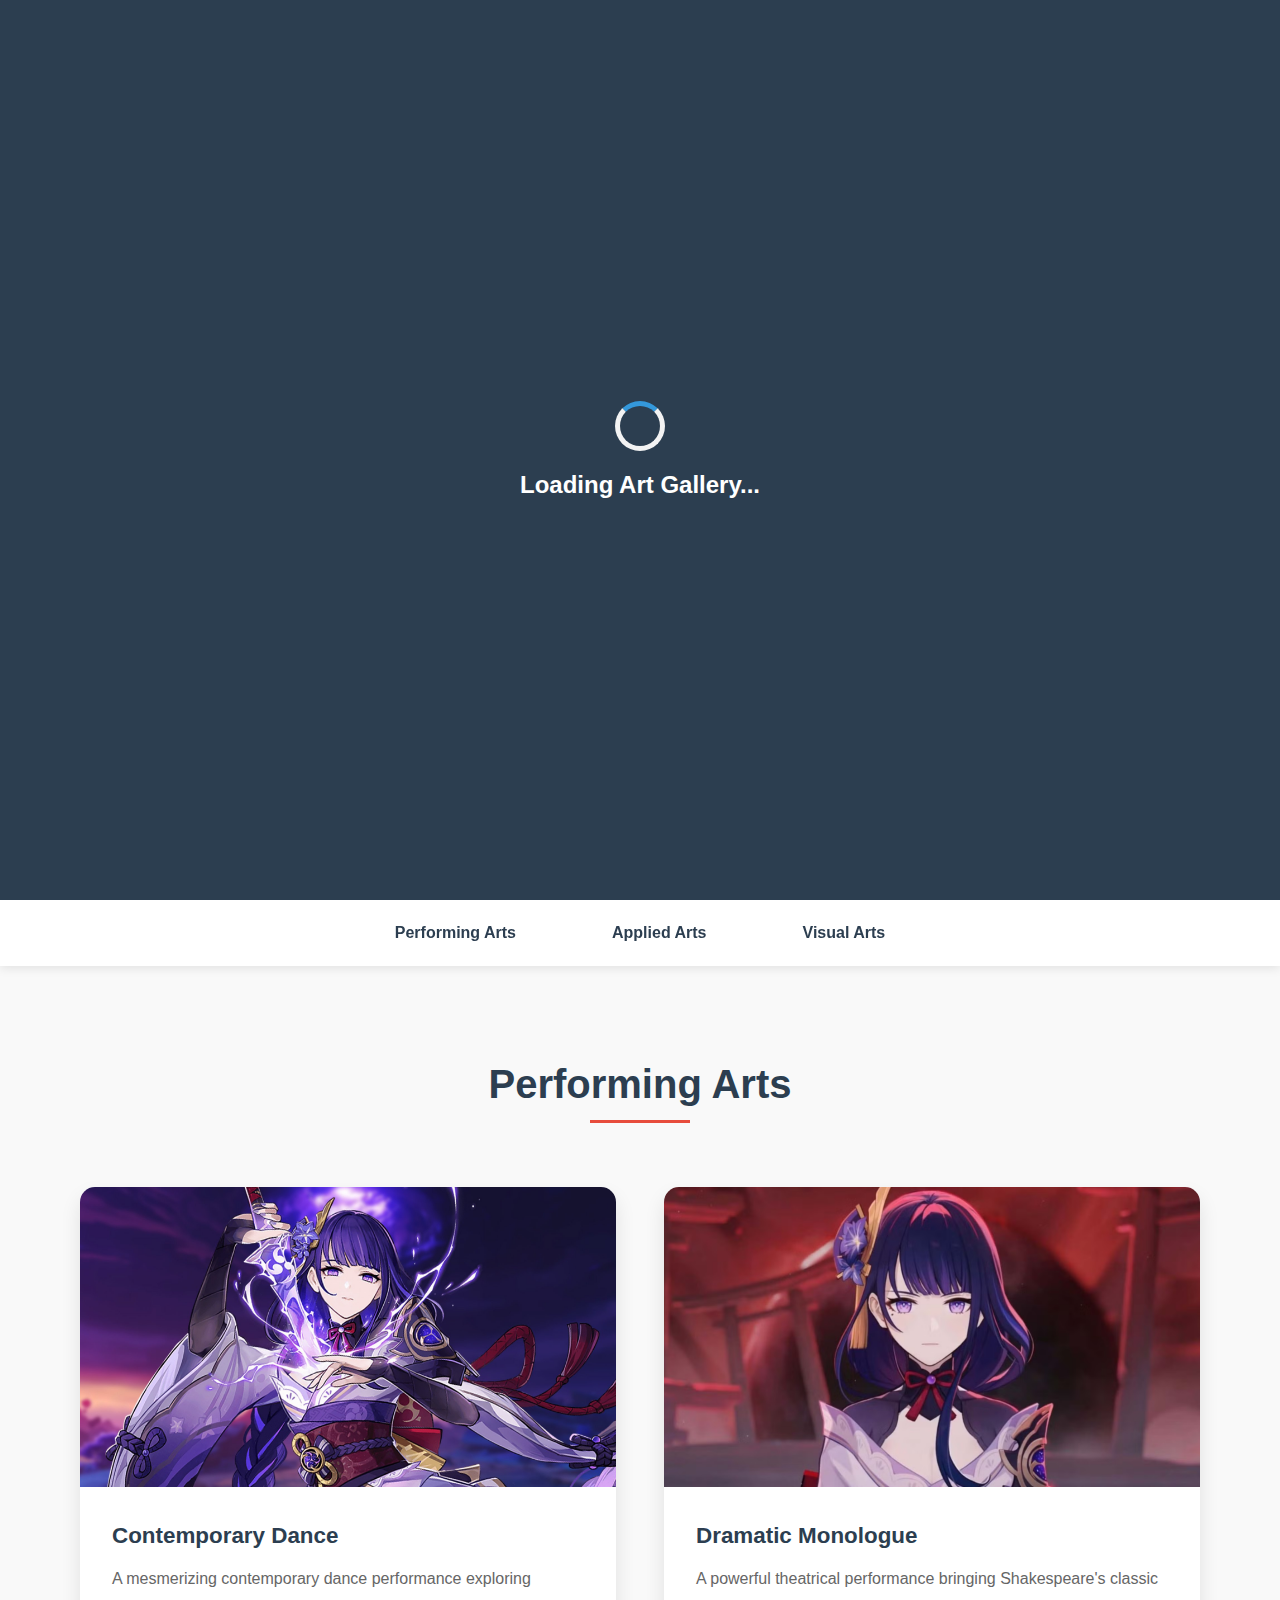
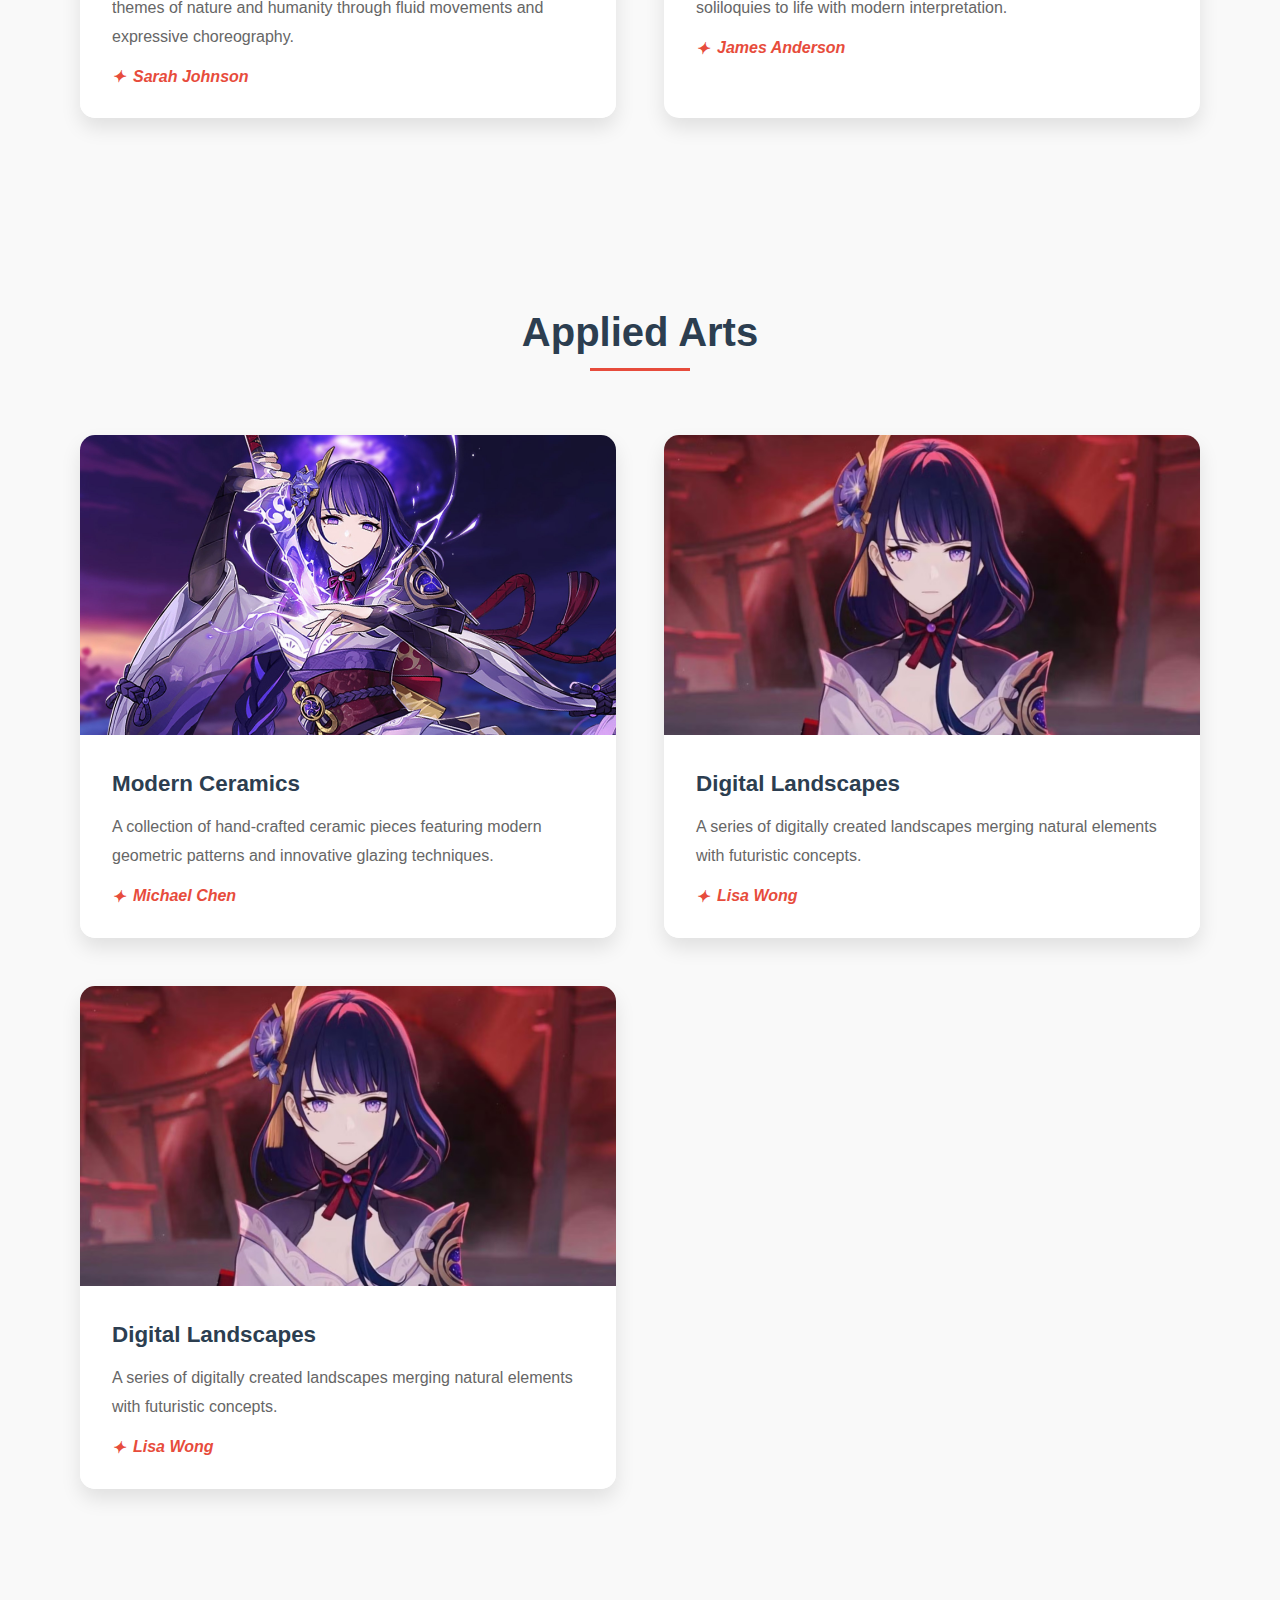
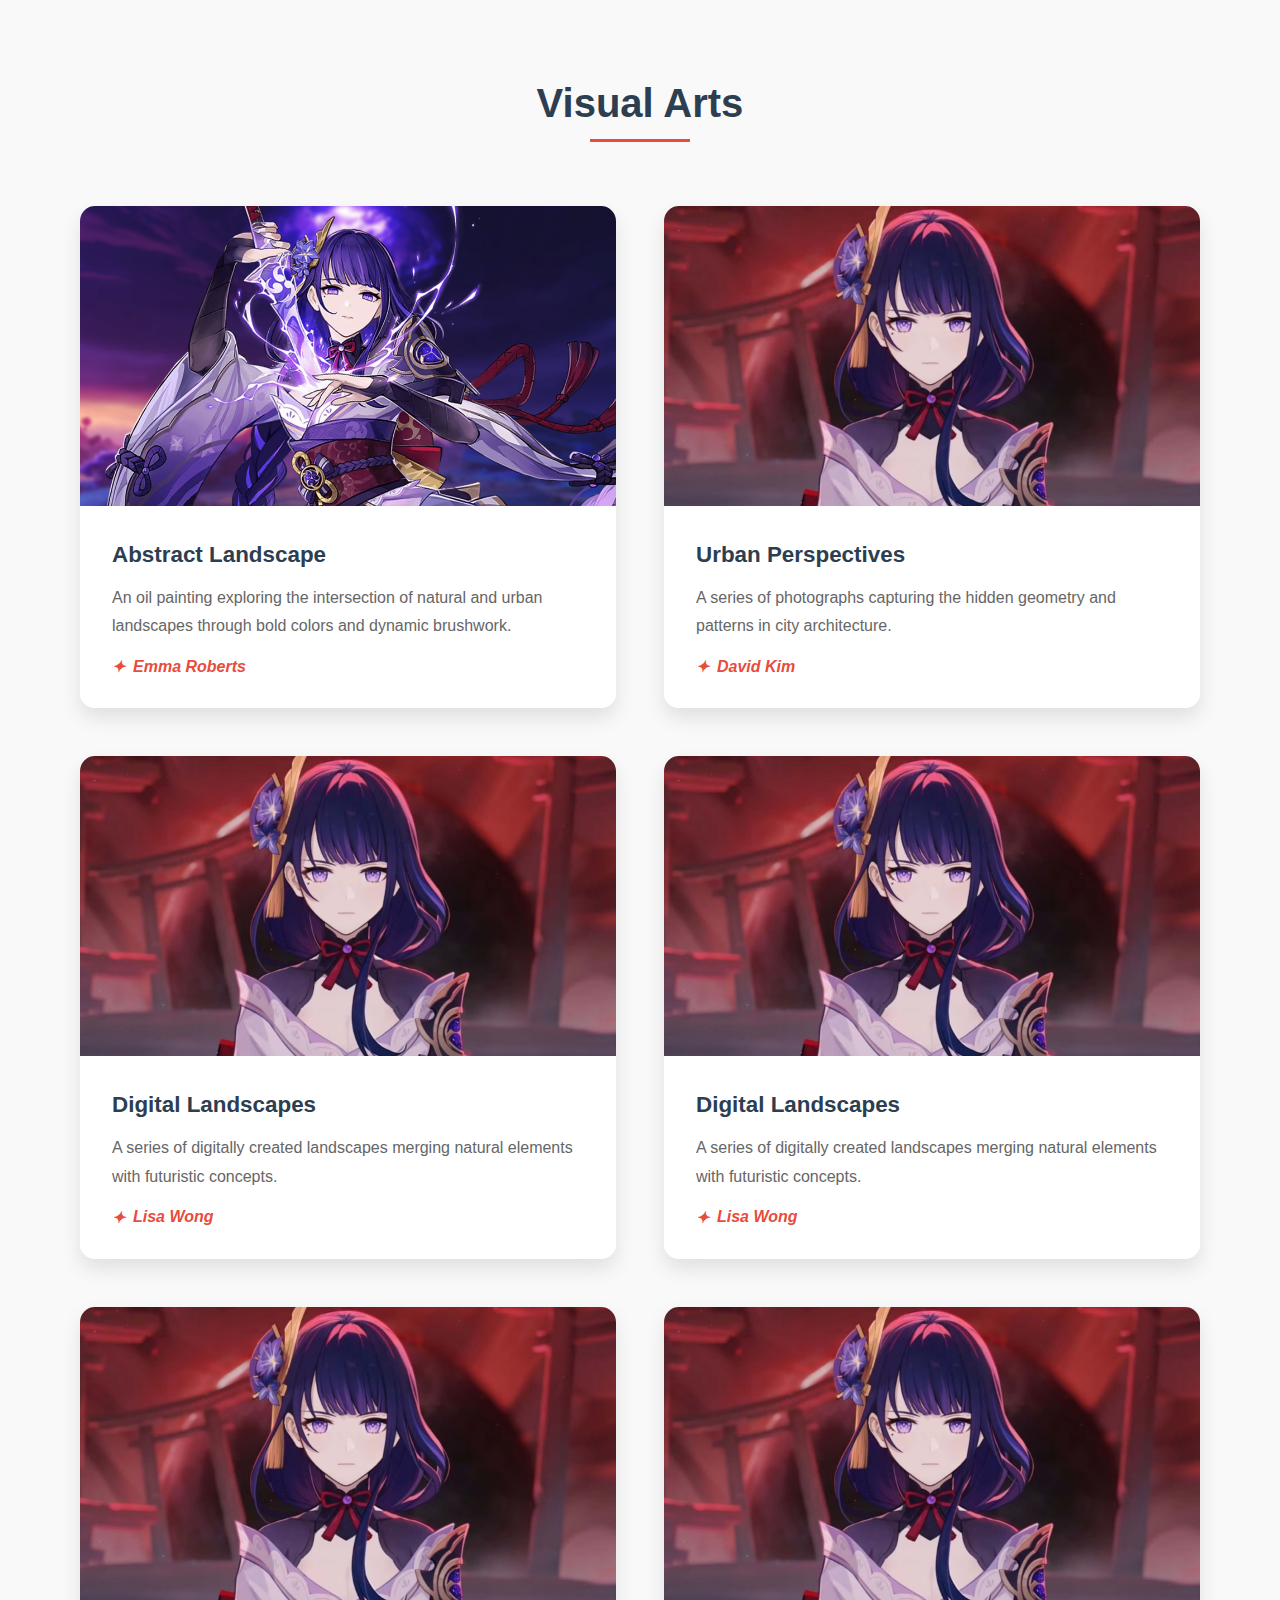
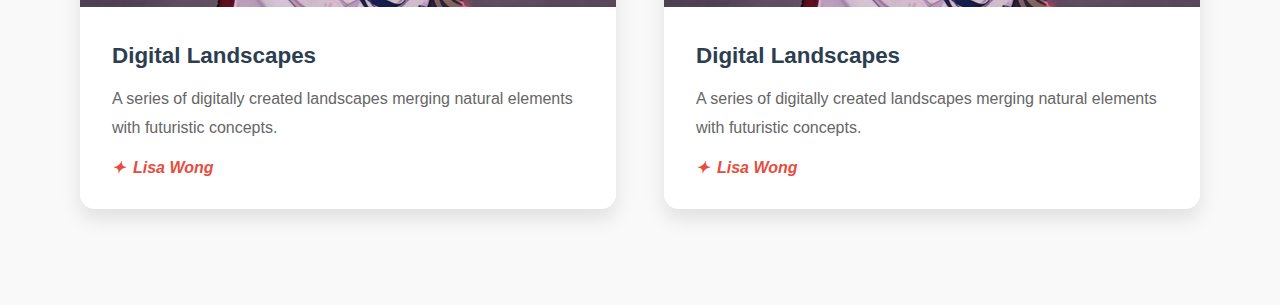
==== index.html @ b1b2cbb6 "dell" ====
<!DOCTYPE html>
<html lang="en">

<head>
    <meta charset="UTF-8">
    <meta name="viewport" content="width=device-width, initial-scale=1.0">
    <title>Student Art Showcase</title>
    <script src="https://cdnjs.cloudflare.com/ajax/libs/gsap/3.12.2/gsap.min.js"></script>
    <script src="https://cdnjs.cloudflare.com/ajax/libs/gsap/3.12.2/ScrollTrigger.min.js"></script>
    <link rel="stylesheet" href="styles.css">
    <script src="./script.js"></script>
</head>

<body>

    <!-- Loading Screen -->
    <div class="loading-screen">
        <div class="loading-content">
            <div class="loading-spinner"></div>
            <h2>Loading Art Gallery...</h2>
        </div>
    </div>

    <!-- Header Section -->
    <header class="header">
        <video class="video-background" autoplay muted loop playsinline>
            <!-- Replace these video sources with your actual art-related video -->
            <source src="./Arts/test/lv_0_20250223095627.mp4" type="video/mp4">
            Your browser does not support the video tag.
        </video>
        <div class="header-overlay"></div>
        <div class="header-content">
            <h1>Student Art Showcase</h1>
            <p>Discovering Tomorrow's Artists Today</p>
        </div>
        <div class="video-controls">
            <button class="video-btn" id="muteBtn">🔇 Unmute</button>
            <button class="video-btn" id="pauseBtn">⏸️ Pause</button>
        </div>
        <div class="scroll-down">
            Scroll Down
            <br>↓
        </div>
    </header>

    <nav class="nav">
        <ul class="nav-links">
            <li><a href="#performing">Performing Arts</a></li>
            <li><a href="#applied">Applied Arts</a></li>
            <li><a href="#visual">Visual Arts</a></li>
        </ul>
    </nav>

    <section id="performing" class="section">
        <h2 class="section-title">Performing Arts</h2>
        <div class="gallery">
            <div class="art-card">
                <div class="category-badge">Performance</div>
                <img src="./Arts/test/genshin-impact-raiden-shogun.jpg" alt="Dance Performance" class="art-image">
                <div class="art-info">
                    <h3 class="art-title">Contemporary Dance</h3>
                    <p class="art-description">A mesmerizing contemporary dance performance exploring themes of nature
                        and humanity through fluid movements and expressive choreography.</p>
                    <p class="artist-name">Sarah Johnson</p>
                </div>
            </div>
            <div class="art-card">
                <div class="category-badge">Theater</div>
                <img src="./Arts/test/Genshin-Impact-The-Best-Builds-For-Raiden-Shogun-featured-image.jpg"
                    alt="Theater Performance" class="art-image">
                <div class="art-info">
                    <h3 class="art-title">Dramatic Monologue</h3>
                    <p class="art-description">A powerful theatrical performance bringing Shakespeare's classic
                        soliloquies to life with modern interpretation.</p>
                    <p class="artist-name">James Anderson</p>
                </div>
            </div>
        </div>
    </section>

    <section id="applied" class="section">
        <h2 class="section-title">Applied Arts</h2>
        <div class="gallery">
            <div class="art-card">
                <div class="category-badge">Ceramics</div>
                <img src="./Arts/test/genshin-impact-raiden-shogun.jpg" alt="Ceramic Design" class="art-image">
                <div class="art-info">
                    <h3 class="art-title">Modern Ceramics</h3>
                    <p class="art-description">A collection of hand-crafted ceramic pieces featuring modern geometric
                        patterns and innovative glazing techniques.</p>
                    <p class="artist-name">Michael Chen</p>
                </div>
            </div>
            <div class="art-card">
                <div class="category-badge">Digital Design</div>
                <img src="./Arts/test/Genshin-Impact-The-Best-Builds-For-Raiden-Shogun-featured-image.jpg"
                    alt="Digital Art" class="art-image">
                <div class="art-info">
                    <h3 class="art-title">Digital Landscapes</h3>
                    <p class="art-description">A series of digitally created landscapes merging natural elements with
                        futuristic concepts.</p>
                    <p class="artist-name">Lisa Wong</p>
                </div>
            </div>
            <div class="art-card">
                <div class="category-badge">Digital Design</div>
                <img src="./Arts/test/Genshin-Impact-The-Best-Builds-For-Raiden-Shogun-featured-image.jpg"
                    alt="Digital Art" class="art-image">
                <div class="art-info">
                    <h3 class="art-title">Digital Landscapes</h3>
                    <p class="art-description">A series of digitally created landscapes merging natural elements with
                        futuristic concepts.</p>
                    <p class="artist-name">Lisa Wong</p>
                </div>
            </div>
        </div>
    </section>

    <section id="visual" class="section">
        <h2 class="section-title">Visual Arts</h2>
        <div class="gallery">
            <div class="art-card">
                <div class="category-badge">Painting</div>
                <img src="./Arts/test/genshin-impact-raiden-shogun.jpg" alt="Oil Painting" class="art-image">
                <div class="art-info">
                    <h3 class="art-title">Abstract Landscape</h3>
                    <p class="art-description">An oil painting exploring the intersection of natural and urban
                        landscapes through bold colors and dynamic brushwork.</p>
                    <p class="artist-name">Emma Roberts</p>
                </div>
            </div>
            <div class="art-card">
                <div class="category-badge">Photography</div>
                <img src="./Arts/test/Genshin-Impact-The-Best-Builds-For-Raiden-Shogun-featured-image.jpg"
                    alt="Photography" class="art-image">
                <div class="art-info">
                    <h3 class="art-title">Urban Perspectives</h3>
                    <p class="art-description">A series of photographs capturing the hidden geometry and patterns in
                        city architecture.</p>
                    <p class="artist-name">David Kim</p>
                </div>
            </div>
            <div class="art-card">
                <div class="category-badge">Digital Design</div>
                <img src="./Arts/test/Genshin-Impact-The-Best-Builds-For-Raiden-Shogun-featured-image.jpg"
                    alt="Digital Art" class="art-image">
                <div class="art-info">
                    <h3 class="art-title">Digital Landscapes</h3>
                    <p class="art-description">A series of digitally created landscapes merging natural elements with
                        futuristic concepts.</p>
                    <p class="artist-name">Lisa Wong</p>
                </div>
            </div>
            <div class="art-card">
                <div class="category-badge">Digital Design</div>
                <img src="./Arts/test/Genshin-Impact-The-Best-Builds-For-Raiden-Shogun-featured-image.jpg"
                    alt="Digital Art" class="art-image">
                <div class="art-info">
                    <h3 class="art-title">Digital Landscapes</h3>
                    <p class="art-description">A series of digitally created landscapes merging natural elements with
                        futuristic concepts.</p>
                    <p class="artist-name">Lisa Wong</p>
                </div>
            </div>
            <div class="art-card">
                <div class="category-badge">Digital Design</div>
                <img src="./Arts/test/Genshin-Impact-The-Best-Builds-For-Raiden-Shogun-featured-image.jpg"
                    alt="Digital Art" class="art-image">
                <div class="art-info">
                    <h3 class="art-title">Digital Landscapes</h3>
                    <p class="art-description">A series of digitally created landscapes merging natural elements with
                        futuristic concepts.</p>
                    <p class="artist-name">Lisa Wong</p>
                </div>
            </div>
            <div class="art-card">
                <div class="category-badge">Digital Design</div>
                <img src="./Arts/test/Genshin-Impact-The-Best-Builds-For-Raiden-Shogun-featured-image.jpg"
                    alt="Digital Art" class="art-image">
                <div class="art-info">
                    <h3 class="art-title">Digital Landscapes</h3>
                    <p class="art-description">A series of digitally created landscapes merging natural elements with
                        futuristic concepts.</p>
                    <p class="artist-name">Lisa Wong</p>
                </div>
            </div>
        </div>
    </section>

    <div class="modal">
        <span class="close-modal">×</span>
        <img class="modal-content" src="" alt="Enlarged artwork">
    </div>

    <div class="scroll-to-top">
        ↑
    </div>

    <script>
    </script>
</body>

</html>
---- styles.css ----
* {
    margin: 0;
    padding: 0;
    box-sizing: border-box;
    font-family: 'Segoe UI', Tahoma, Geneva, Verdana, sans-serif;
}

:root {
    --primary-color: #2c3e50;
    --accent-color: #e74c3c;
    --text-color: #2c3e50;
    --background-light: #f9f9f9;
    --card-shadow: 0 10px 20px rgba(0, 0, 0, 0.1);
}

body {
    background-color: var(--background-light);
    overflow-x: hidden;
}

/* Loading Screen */
.loading-screen {
    position: fixed;
    top: 0;
    left: 0;
    width: 100%;
    height: 100%;
    background: #2c3e50;
    display: flex;
    justify-content: center;
    align-items: center;
    z-index: 9999;
    transition: opacity 0.5s ease;
}

.loading-content {
    text-align: center;
    color: white;
}

.loading-spinner {
    width: 50px;
    height: 50px;
    border: 5px solid #f3f3f3;
    border-top: 5px solid #3498db;
    border-radius: 50%;
    animation: spin 1s linear infinite;
    margin: 0 auto 20px;
}

@keyframes spin {
    0% {
        transform: rotate(0deg);
    }

    100% {
        transform: rotate(360deg);
    }
}

/* Header Section */
.header {
    height: 100vh;
    background: #000;
    position: relative;
    overflow: hidden;
}


.video-background {
    position: absolute;
    top: 50%;
    left: 50%;
    transform: translate(-50%, -50%);
    min-width: 100%;
    min-height: 100%;
    width: auto;
    height: auto;
    z-index: 1;
    object-fit: cover;
}

.header-overlay {
    position: absolute;
    top: 0;
    left: 0;
    width: 100%;
    height: 100%;
    background: rgba(0, 0, 0, 0.5);
    /* Dark overlay for better text readability */
    z-index: 2;
}

.header-content {
    position: relative;
    z-index: 3;
    text-align: center;
    padding: 0 20px;
    position: absolute;
    top: 50%;
    left: 50%;
    transform: translate(-50%, -50%);
    width: 100%;
}

.header h1 {
    font-size: 4rem;
    margin-bottom: 1rem;
    text-transform: uppercase;
    letter-spacing: 3px;
    color: white;
    text-shadow: 2px 2px 4px rgba(0, 0, 0, 0.3);
}

.header p {
    font-size: 1.5rem;
    opacity: 0.9;
    max-width: 600px;
    margin: 0 auto;
    color: white;
    text-shadow: 1px 1px 2px rgba(0, 0, 0, 0.3);
}

/* Video controls customization */
.video-controls {
    position: absolute;
    bottom: 20px;
    right: 20px;
    z-index: 3;
    display: flex;
    gap: 10px;
}

.video-btn {
    background: rgba(255, 255, 255, 0.2);
    border: none;
    color: white;
    padding: 8px 12px;
    border-radius: 20px;
    cursor: pointer;
    transition: all 0.3s ease;
    backdrop-filter: blur(5px);
}

.video-btn:hover {
    background: rgba(255, 255, 255, 0.3);
}

.animated-bg {
    display: none;
}

.nav {
    background: rgba(255, 255, 255, 0.95);
    padding: 1.5rem;
    box-shadow: 0 2px 10px rgba(0, 0, 0, 0.1);
    position: sticky;
    top: 0;
    z-index: 100;
    backdrop-filter: blur(10px);
}

.nav-links {
    display: flex;
    justify-content: center;
    gap: 3rem;
    list-style: none;
}

.nav-links a {
    text-decoration: none;
    color: var(--text-color);
    font-weight: 600;
    padding: 0.5rem 1.5rem;
    border-radius: 25px;
    transition: all 0.3s ease;
    position: relative;
}

.nav-links a::after {
    content: '';
    position: absolute;
    bottom: 0;
    left: 50%;
    width: 0;
    height: 2px;
    background: var(--accent-color);
    transition: all 0.3s ease;
    transform: translateX(-50%);
}

.nav-links a:hover::after {
    width: 80%;
}

.section {
    padding: 6rem 2rem;
    position: relative;
}

.section-title {
    text-align: center;
    margin-bottom: 4rem;
    font-size: 2.5rem;
    color: var(--text-color);
    position: relative;
    padding-bottom: 1rem;
}

.section-title::after {
    content: '';
    position: absolute;
    bottom: 0;
    left: 50%;
    transform: translateX(-50%);
    width: 100px;
    height: 3px;
    background: var(--accent-color);
}

.gallery {
    display: grid;
    grid-template-columns: repeat(auto-fit, minmax(350px, 1fr));
    gap: 3rem;
    padding: 0 3rem;
    max-width: 1600px;
    margin: 0 auto;
}

.art-card {
    background: white;
    border-radius: 15px;
    overflow: hidden;
    box-shadow: var(--card-shadow);
    transition: all 0.4s ease;
    position: relative;
}

.art-card:hover {
    transform: translateY(-10px);
    box-shadow: 0 15px 30px rgba(0, 0, 0, 0.2);
}

.art-image {
    width: 100%;
    height: 300px;
    object-fit: cover;
    transition: all 0.4s ease;
}

.art-card:hover .art-image {
    transform: scale(1.05);
}

.art-info {
    padding: 2rem;
    background: linear-gradient(to bottom, rgba(255, 255, 255, 0.9), white);
}

.art-title {
    font-size: 1.4rem;
    margin-bottom: 1rem;
    color: var(--text-color);
}

.art-description {
    color: #666;
    line-height: 1.8;
    margin-bottom: 1rem;
}

.artist-name {
    color: var(--accent-color);
    font-weight: 600;
    font-style: italic;
    margin-top: 1rem;
    display: flex;
    align-items: center;
    gap: 0.5rem;
}

.artist-name::before {
    content: '✦';
    color: var(--accent-color);
}

.modal {
    display: none;
    position: fixed;
    top: 0;
    left: 0;
    width: 100%;
    height: 100%;
    background: rgba(0, 0, 0, 0.95);
    z-index: 1000;
    opacity: 0;
    transition: opacity 0.3s ease;
}

.modal.active {
    opacity: 1;
}

.modal-content {
    position: absolute;
    top: 50%;
    left: 50%;
    transform: translate(-50%, -50%) scale(0.9);
    max-width: 90%;
    max-height: 90%;
    transition: all 0.3s ease;
}

.modal.active .modal-content {
    transform: translate(-50%, -50%) scale(1);
}

.close-modal {
    position: absolute;
    top: 20px;
    right: 20px;
    color: white;
    font-size: 2rem;
    cursor: pointer;
    width: 40px;
    height: 40px;
    display: flex;
    align-items: center;
    justify-content: center;
    border-radius: 50%;
    background: rgba(255, 255, 255, 0.1);
    transition: all 0.3s ease;
}

.close-modal:hover {
    background: rgba(255, 255, 255, 0.2);
    transform: rotate(90deg);
}

.category-indicator {
    position: absolute;
    top: 20px;
    right: 20px;
    background: var(--accent-color);
    color: white;
    padding: 0.5rem 1rem;
    border-radius: 20px;
    font-size: 0.9rem;
    font-weight: 500;
}

@media (max-width: 768px) {
    .header h1 {
        font-size: 2.5rem;
    }

    .header p {
        font-size: 1.2rem;
    }

    .nav-links {
        flex-direction: column;
        align-items: center;
        gap: 1rem;
    }

    .section {
        padding: 4rem 1rem;
    }

    .gallery {
        padding: 0 1rem;
        gap: 2rem;
    }

    .art-card {
        margin: 0 1rem;
    }
}

/* Scroll Down Button */
.scroll-down {
    position: absolute;
    bottom: 30px;
    left: 50%;
    transform: translateX(-50%);
    color: white;
    text-align: center;
    cursor: pointer;
    z-index: 3;
    animation: bounce 2s infinite;
    opacity: 1;
    transition: opacity 0.3s ease;
}

.scroll-down.hidden {
    opacity: 0;
    pointer-events: none;
}

.category-badge {
    position: absolute;
    top: 20px;
    right: 20px;
    background: var(--accent-color);
    color: white;
    padding: 0.5rem 1rem;
    border-radius: 20px;
    font-size: 0.9rem;
    font-weight: 500;
    opacity: 0;
    transform: translateY(-10px);
    transition: all 0.3s ease;
}

.art-card:hover .category-badge {
    opacity: 1;
    transform: translateY(0);
}

/* Scroll to Top Button */
.scroll-to-top {
    position: fixed;
    bottom: 30px;
    right: 30px;
    background: var(--accent-color);
    color: white;
    width: 50px;
    height: 50px;
    border-radius: 50%;
    display: flex;
    justify-content: center;
    align-items: center;
    cursor: pointer;
    opacity: 0;
    visibility: hidden;
    transition: all 0.3s ease;
    z-index: 100;
    box-shadow: 0 2px 10px rgba(0, 0, 0, 0.2);
}

.scroll-to-top.visible {
    opacity: 1;
    visibility: visible;
}

.scroll-to-top:hover {
    transform: translateY(-3px);
    box-shadow: 0 4px 15px rgba(0, 0, 0, 0.3);
}
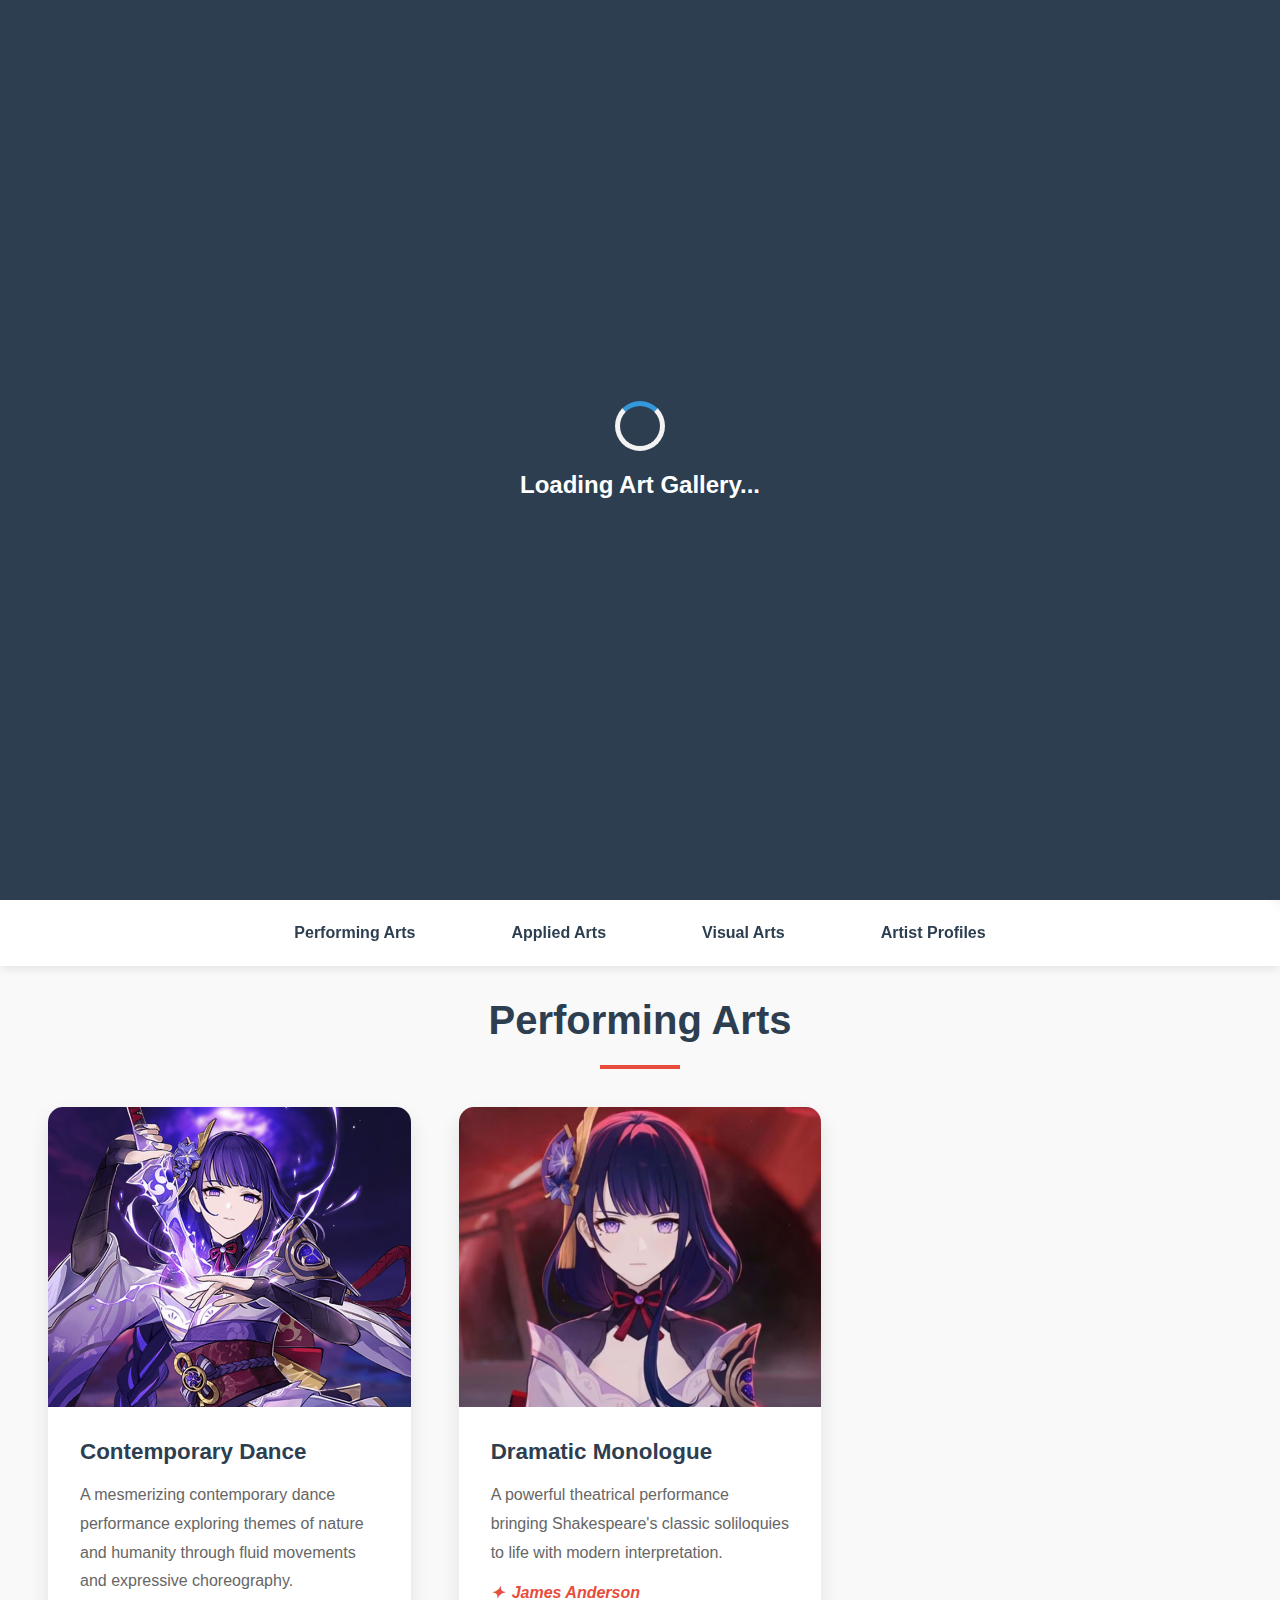
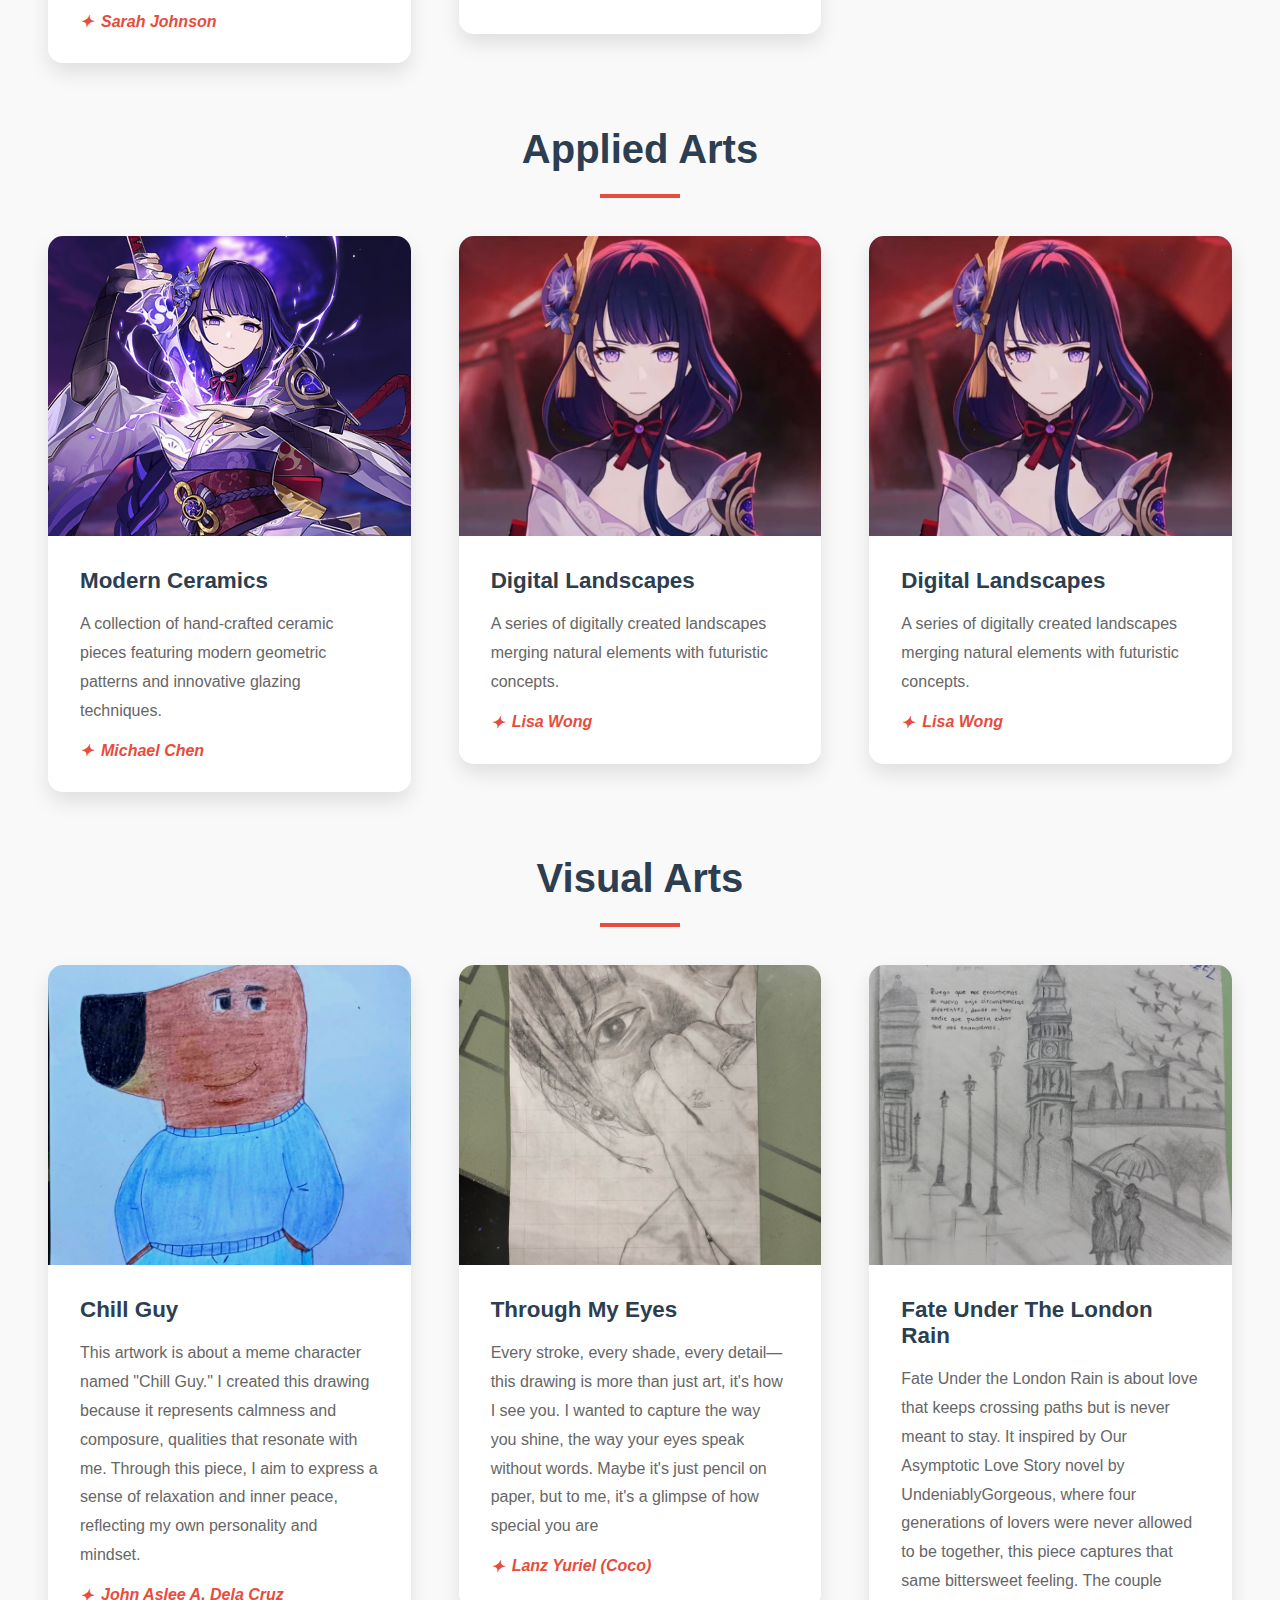
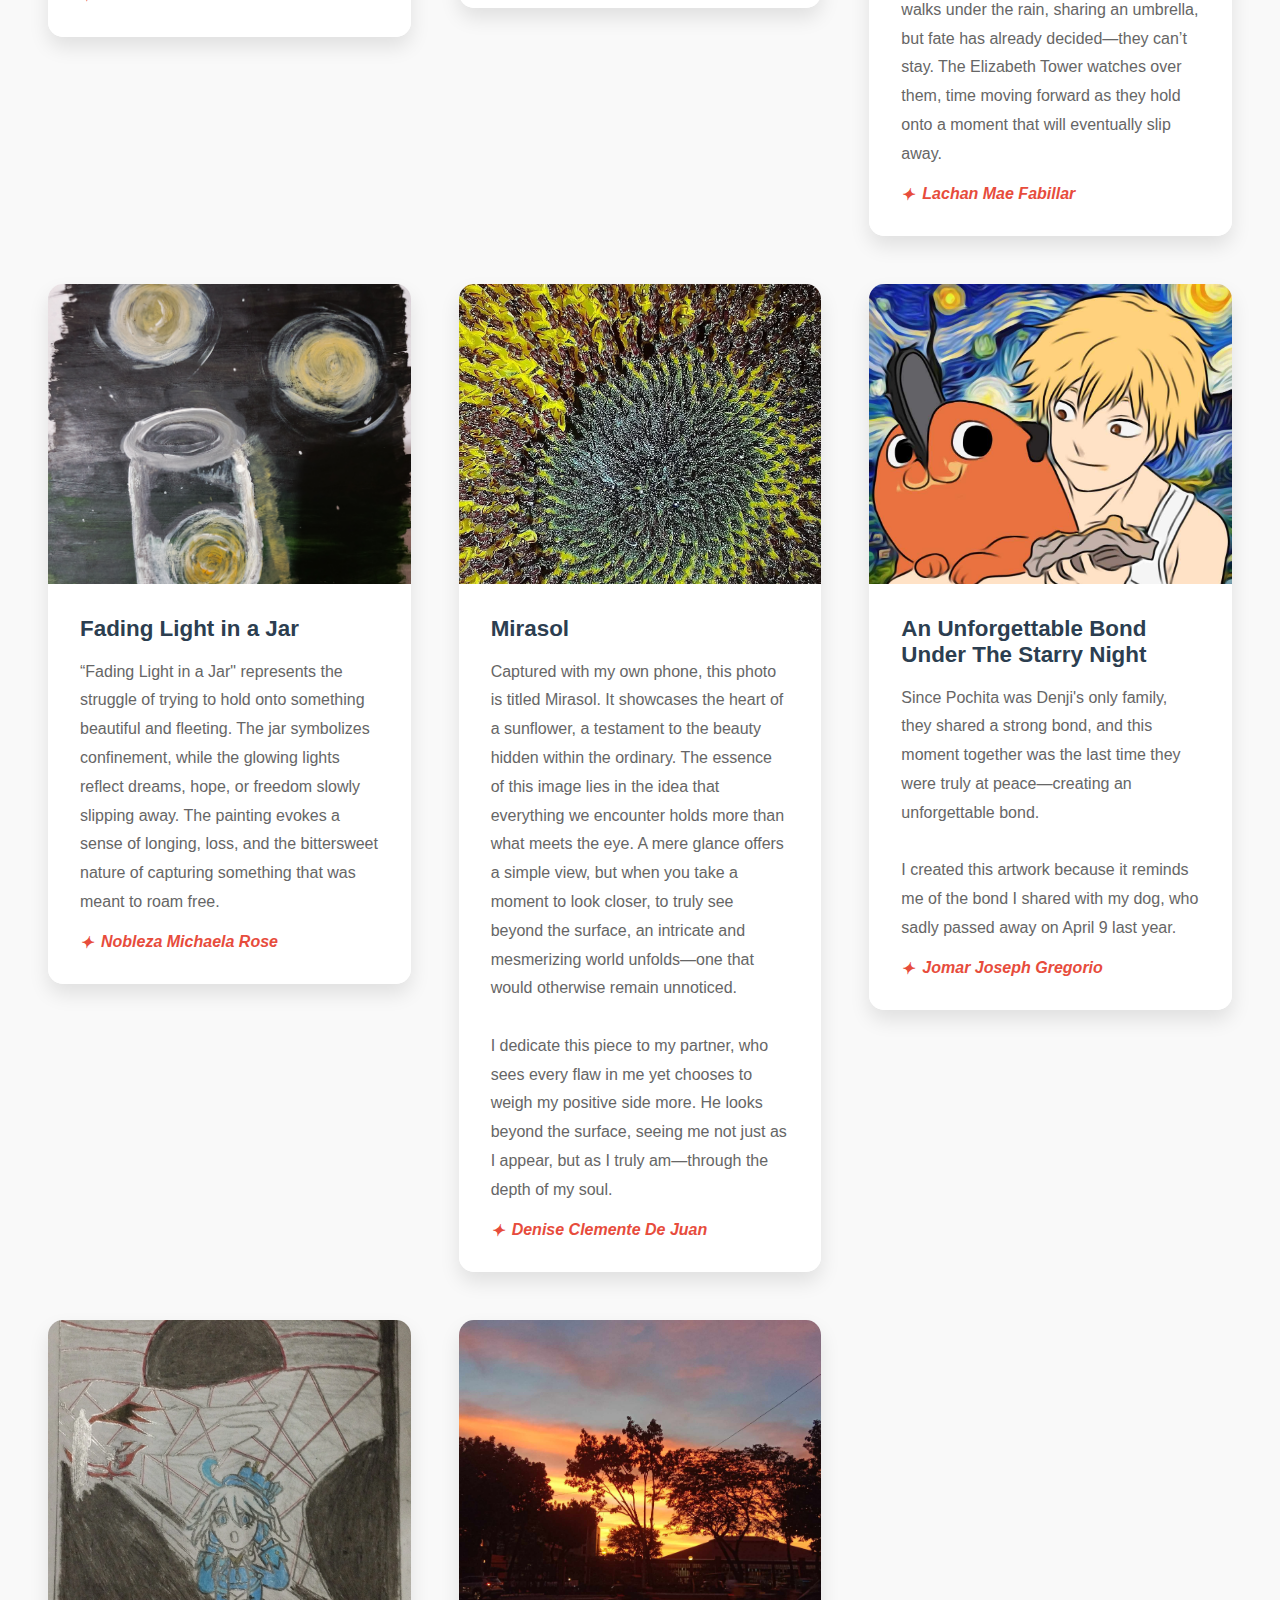
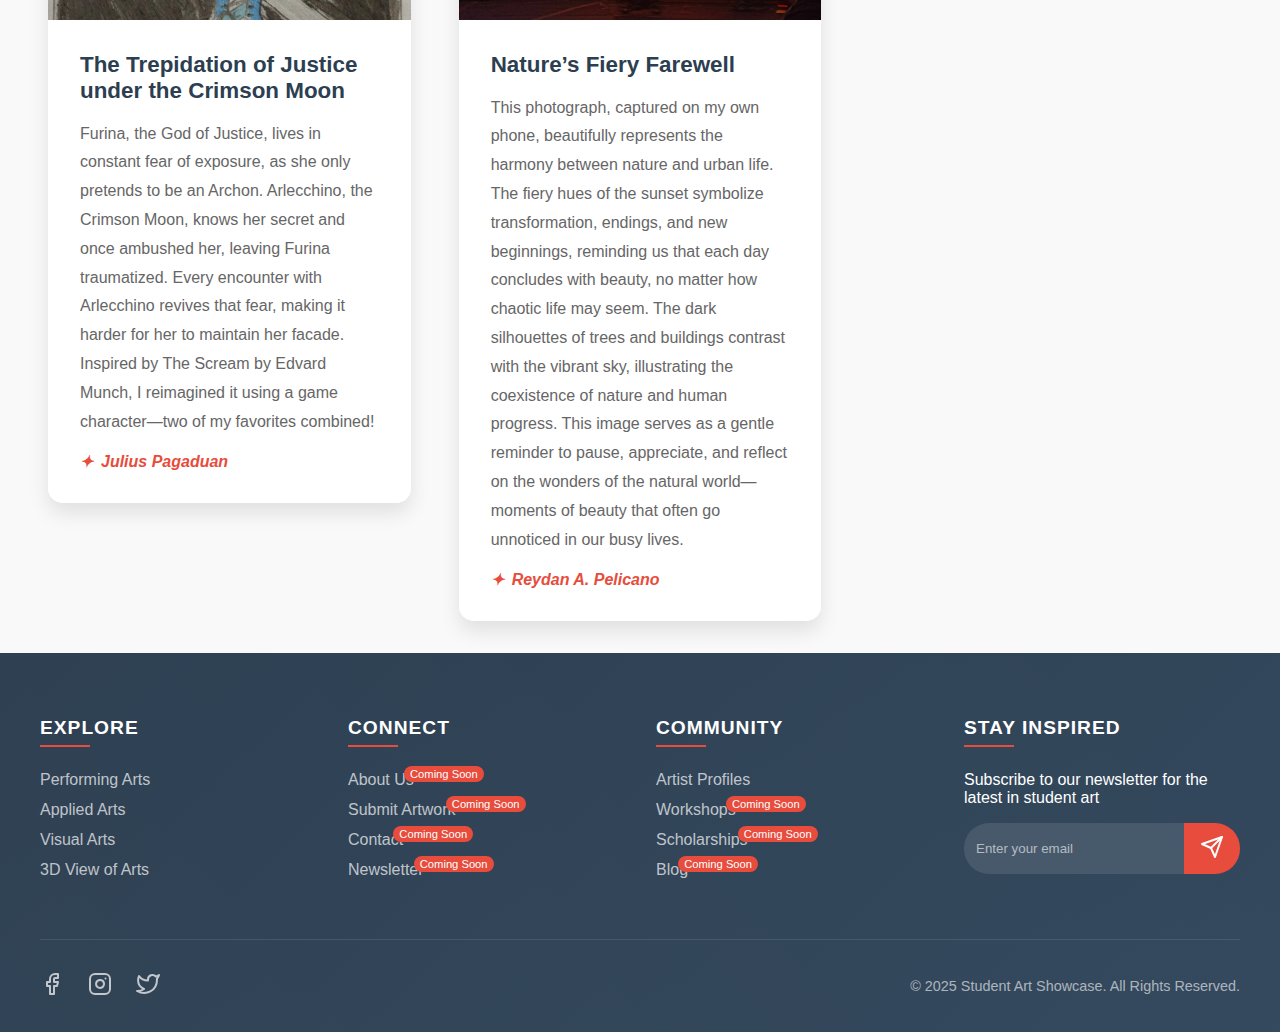
==== commit ce122ca7: "New" ====
--- a/index.html
+++ b/index.html
@@ -4,14 +4,155 @@
 <head>
     <meta charset="UTF-8">
     <meta name="viewport" content="width=device-width, initial-scale=1.0">
-    <title>Student Art Showcase</title>
+    <title>Student Art Showcase | Home</title>
     <script src="https://cdnjs.cloudflare.com/ajax/libs/gsap/3.12.2/gsap.min.js"></script>
     <script src="https://cdnjs.cloudflare.com/ajax/libs/gsap/3.12.2/ScrollTrigger.min.js"></script>
-    <link rel="stylesheet" href="styles.css">
-    <script src="./script.js"></script>
+    <link rel="stylesheet" href="./styles/styles.css">
+    <script src="./scripts/script.js"></script>
+    <style>
+        * {
+            margin: 0;
+            padding: 0;
+            box-sizing: border-box;
+            font-family: 'Segoe UI', Tahoma, Geneva, Verdana, sans-serif;
+        }
+
+        :root {
+            --primary-color: #2c3e50;
+            --accent-color: #e74c3c;
+            --text-color: #2c3e50;
+            --background-light: #f9f9f9;
+            --card-shadow: 0 10px 20px rgba(0, 0, 0, 0.1);
+        }
+
+        body {
+            background-color: var(--background-light);
+            overflow-x: hidden;
+        }
+
+        .section {
+            padding: 2rem 0;
+        }
+
+        .section-title {
+            text-align: center;
+            margin-bottom: 3rem;
+            color: var(--primary-color);
+            font-size: 2.5rem;
+            position: relative;
+        }
+
+        .section-title::after {
+            content: '';
+            position: absolute;
+            bottom: -10px;
+            left: 50%;
+            transform: translateX(-50%);
+            width: 80px;
+            height: 4px;
+            background-color: var(--accent-color);
+        }
+
+        .gallery {
+            display: grid;
+            grid-template-columns: repeat(auto-fill, minmax(350px, 1fr));
+            gap: 3rem;
+            padding: 0 3rem;
+            max-width: 1600px;
+            margin: 0 auto;
+        }
+
+        .art-card {
+            background: white;
+            border-radius: 15px;
+            overflow: hidden;
+            box-shadow: var(--card-shadow);
+            transition: all 0.4s ease;
+            position: relative;
+            height: auto;
+        }
+
+        .art-card:hover {
+            transform: translateY(-10px);
+            box-shadow: 0 15px 30px rgba(0, 0, 0, 0.2);
+        }
+
+        .art-image {
+            width: 100%;
+            height: 300px;
+            object-fit: cover;
+            transition: all 0.4s ease;
+        }
+
+        .art-card:hover .art-image {
+            transform: scale(1.05);
+        }
+
+        .category-badge {
+            position: absolute;
+            top: 15px;
+            right: 15px;
+            background: var(--accent-color);
+            color: white;
+            padding: 0.5rem 1rem;
+            border-radius: 20px;
+            font-size: 0.9rem;
+            font-weight: 500;
+            z-index: 10;
+        }
+
+        .art-info {
+            padding: 2rem;
+            background: linear-gradient(to bottom, rgba(255, 255, 255, 0.9), white);
+        }
+
+        .art-title {
+            font-size: 1.4rem;
+            margin-bottom: 1rem;
+            color: var(--text-color);
+        }
+
+        .art-description {
+            color: #666;
+            line-height: 1.8;
+            margin-bottom: 1rem;
+        }
+
+        .artist-name {
+            color: var(--accent-color);
+            font-weight: 600;
+            font-style: italic;
+            margin-top: 1rem;
+            display: flex;
+            align-items: center;
+            gap: 0.5rem;
+        }
+
+        .artist-name::before {
+            content: '✦';
+            color: var(--accent-color);
+        }
+    </style>
 </head>
 
 <body>
+
+    <button class="mobile-nav-toggle">
+        <span class="bar"></span>
+        <span class="bar"></span>
+        <span class="bar"></span>
+    </button>
+
+    <div class="nav-backdrop"></div>
+
+    <nav class="side-nav">
+        <ul class="side-nav-links">
+            <li><a href="#performing">Performing Arts</a></li>
+            <li><a href="#applied">Applied Arts</a></li>
+            <li><a href="#visual">Visual Arts</a></li>
+            <li><a href="./artists.html">Artist Profiles</a></li>
+        </ul>
+    </nav>
 
     <!-- Loading Screen -->
     <div class="loading-screen">
@@ -30,7 +171,7 @@
         </video>
         <div class="header-overlay"></div>
         <div class="header-content">
-            <h1>Student Art Showcase</h1>
+            <h1>DELL Art Showcase</h1>
             <p>Discovering Tomorrow's Artists Today</p>
         </div>
         <div class="video-controls">
@@ -48,6 +189,7 @@
             <li><a href="#performing">Performing Arts</a></li>
             <li><a href="#applied">Applied Arts</a></li>
             <li><a href="#visual">Visual Arts</a></li>
+            <li><a href="./artists.html">Artist Profiles</a></li>
         </ul>
     </nav>
 
@@ -120,68 +262,89 @@
         <h2 class="section-title">Visual Arts</h2>
         <div class="gallery">
             <div class="art-card">
+                <img src="./Arts/Visual/_Chill Guy_ by John Aslee A. Dela Cruz.jpeg" alt="Chill Guy" class="art-image">
+                <div class="category-badge">Drawing/Color</div>
+                <div class="art-info">
+                    <h3 class="art-title">Chill Guy</h3>
+                    <p class="art-description">This artwork is about a meme character named "Chill Guy." I created this
+                        drawing because it represents calmness and composure, qualities that resonate with me. Through
+                        this piece, I aim to express a sense of relaxation and inner peace, reflecting my own
+                        personality and mindset.</p>
+                    <p class="artist-name">John Aslee A. Dela Cruz</p>
+                </div>
+            </div>
+            <div class="art-card">
+                <img src="./Arts/Visual/_Through My Eyes.png"
+                    alt="Photography" class="art-image">
+                <div class="category-badge">Sketch/Drawing</div>
+                <div class="art-info">
+                    <h3 class="art-title">Through My Eyes</h3>
+                    <p class="art-description">Every stroke, every shade, every detail—this drawing is more than just art, it's how I see you. I wanted to capture the way you shine, the way your eyes speak without words. Maybe it's just pencil on paper, but to me, it's a glimpse of how special you are</p>
+                    <p class="artist-name">Lanz Yuriel (Coco)</p>
+                </div>
+            </div>
+            <div class="art-card">
+                <img src="./Arts/Visual/fate under the london rain by Lachan.jpg"
+                    alt="Digital Art" class="art-image">
+                <div class="category-badge">Sketch/Drawing</div>
+                <div class="art-info">
+                    <h3 class="art-title">Fate Under The London Rain</h3>
+                    <p class="art-description">Fate Under the London Rain is about love that keeps crossing paths but is never meant to stay. It inspired by Our Asymptotic Love Story novel by UndeniablyGorgeous, where four generations of lovers were never allowed to be together, this piece captures that same bittersweet feeling. The couple walks under the rain, sharing an umbrella, but fate has already decided—they can’t stay. The Elizabeth Tower watches over them, time moving forward as they hold onto a moment that will eventually slip away.</p>
+                    <p class="artist-name">Lachan Mae Fabillar</p>
+                </div>
+            </div>
+            <div class="art-card">
+                <img src="./Arts/Visual/nobleza.png"
+                    alt="Digital Art" class="art-image">
                 <div class="category-badge">Painting</div>
-                <img src="./Arts/test/genshin-impact-raiden-shogun.jpg" alt="Oil Painting" class="art-image">
-                <div class="art-info">
-                    <h3 class="art-title">Abstract Landscape</h3>
-                    <p class="art-description">An oil painting exploring the intersection of natural and urban
-                        landscapes through bold colors and dynamic brushwork.</p>
-                    <p class="artist-name">Emma Roberts</p>
-                </div>
-            </div>
-            <div class="art-card">
+                <div class="art-info">
+                    <h3 class="art-title">Fading Light in a Jar</h3>
+                    <p class="art-description">“Fading Light in a Jar" represents the struggle of trying to hold onto something beautiful and fleeting. The jar symbolizes confinement, while the glowing lights reflect dreams, hope, or freedom slowly slipping away. The painting evokes a sense of longing, loss, and the bittersweet nature of capturing something that was meant to roam free.</p>
+                    <p class="artist-name">Nobleza Michaela Rose</p>
+                </div>
+            </div>
+            <div class="art-card">
+                <img src="./Arts/Visual/drive-download-20250307T103604Z-001/_Mirasol_ by Denise De Juan.jpg"
+                    alt="Digital Art" class="art-image">
                 <div class="category-badge">Photography</div>
-                <img src="./Arts/test/Genshin-Impact-The-Best-Builds-For-Raiden-Shogun-featured-image.jpg"
-                    alt="Photography" class="art-image">
-                <div class="art-info">
-                    <h3 class="art-title">Urban Perspectives</h3>
-                    <p class="art-description">A series of photographs capturing the hidden geometry and patterns in
-                        city architecture.</p>
-                    <p class="artist-name">David Kim</p>
-                </div>
-            </div>
-            <div class="art-card">
-                <div class="category-badge">Digital Design</div>
-                <img src="./Arts/test/Genshin-Impact-The-Best-Builds-For-Raiden-Shogun-featured-image.jpg"
-                    alt="Digital Art" class="art-image">
-                <div class="art-info">
-                    <h3 class="art-title">Digital Landscapes</h3>
-                    <p class="art-description">A series of digitally created landscapes merging natural elements with
-                        futuristic concepts.</p>
-                    <p class="artist-name">Lisa Wong</p>
-                </div>
-            </div>
-            <div class="art-card">
-                <div class="category-badge">Digital Design</div>
-                <img src="./Arts/test/Genshin-Impact-The-Best-Builds-For-Raiden-Shogun-featured-image.jpg"
-                    alt="Digital Art" class="art-image">
-                <div class="art-info">
-                    <h3 class="art-title">Digital Landscapes</h3>
-                    <p class="art-description">A series of digitally created landscapes merging natural elements with
-                        futuristic concepts.</p>
-                    <p class="artist-name">Lisa Wong</p>
-                </div>
-            </div>
-            <div class="art-card">
-                <div class="category-badge">Digital Design</div>
-                <img src="./Arts/test/Genshin-Impact-The-Best-Builds-For-Raiden-Shogun-featured-image.jpg"
-                    alt="Digital Art" class="art-image">
-                <div class="art-info">
-                    <h3 class="art-title">Digital Landscapes</h3>
-                    <p class="art-description">A series of digitally created landscapes merging natural elements with
-                        futuristic concepts.</p>
-                    <p class="artist-name">Lisa Wong</p>
-                </div>
-            </div>
-            <div class="art-card">
-                <div class="category-badge">Digital Design</div>
-                <img src="./Arts/test/Genshin-Impact-The-Best-Builds-For-Raiden-Shogun-featured-image.jpg"
-                    alt="Digital Art" class="art-image">
-                <div class="art-info">
-                    <h3 class="art-title">Digital Landscapes</h3>
-                    <p class="art-description">A series of digitally created landscapes merging natural elements with
-                        futuristic concepts.</p>
-                    <p class="artist-name">Lisa Wong</p>
+                <div class="art-info">
+                    <h3 class="art-title">Mirasol</h3>
+                    <p class="art-description">
+                        Captured with my own phone, this photo is titled Mirasol. It showcases the heart of a sunflower, a testament to the beauty hidden within the ordinary. The essence of this image lies in the idea that everything we encounter holds more than what meets the eye. A mere glance offers a simple view, but when you take a moment to look closer, to truly see beyond the surface, an intricate and mesmerizing world unfolds—one that would otherwise remain unnoticed. <br><br> I dedicate this piece to my partner, who sees every flaw in me yet chooses to weigh my positive side more. He looks beyond the surface, seeing me not just as I appear, but as I truly am—through the depth of my soul.</p>
+                    <p class="artist-name">Denise Clemente De Juan</p>
+                </div>
+            </div>
+            <div class="art-card">
+                <img src="./Arts/Visual/drive-download-20250307T103604Z-001/_An Unforgettable Bond Under The Starry Night_ by Gregorio, Jomar Joseph L..jpg"
+                    alt="Digital Art" class="art-image">
+                <div class="category-badge">Digital Art</div>
+                <div class="art-info">
+                    <h3 class="art-title">An Unforgettable Bond Under The Starry Night</h3>
+                    <p class="art-description">
+                        Since Pochita was Denji's only family, they shared a strong bond, and this moment together was the last time they were truly at peace—creating an unforgettable bond. <br><br> I created this artwork because it reminds me of the bond I shared with my dog, who sadly passed away on April 9 last year.
+                        </p>
+                    <p class="artist-name">Jomar Joseph Gregorio</p>
+                </div>
+            </div>
+            <div class="art-card">
+                <img src="./Arts/Visual/The Trepidation of Justice under the Crimson Moon by Julius.jpg"
+                    alt="Digital Art" class="art-image">
+                <div class="category-badge">Drwaing/Color/Sketch</div>
+                <div class="art-info">
+                    <h3 class="art-title">The Trepidation of Justice under the Crimson Moon</h3>
+                    <p class="art-description">Furina, the God of Justice, lives in constant fear of exposure, as she only pretends to be an Archon. Arlecchino, the Crimson Moon, knows her secret and once ambushed her, leaving Furina traumatized. Every encounter with Arlecchino revives that fear, making it harder for her to maintain her facade. Inspired by The Scream by Edvard Munch, I reimagined it using a game character—two of my favorites combined!</p>
+                    <p class="artist-name">Julius Pagaduan</p>
+                </div>
+            </div>
+            <div class="art-card">
+                <img src="./Arts/Visual/drive-download-20250307T103604Z-001/“Nature’s Fiery Farewell” By_ Reydan A. Pelicano .jpeg"
+                    alt="Digital Art" class="art-image">
+                <div class="category-badge">Photography</div>
+                <div class="art-info">
+                    <h3 class="art-title">Nature’s Fiery Farewell</h3>
+                    <p class="art-description">
+                        This photograph, captured on my own phone, beautifully represents the harmony between nature and urban life. The fiery hues of the sunset symbolize transformation, endings, and new beginnings, reminding us that each day concludes with beauty, no matter how chaotic life may seem. The dark silhouettes of trees and buildings contrast with the vibrant sky, illustrating the coexistence of nature and human progress. This image serves as a gentle reminder to pause, appreciate, and reflect on the wonders of the natural world—moments of beauty that often go unnoticed in our busy lives.</p>
+                    <p class="artist-name">Reydan A. Pelicano</p>
                 </div>
             </div>
         </div>
@@ -192,12 +355,89 @@
         <img class="modal-content" src="" alt="Enlarged artwork">
     </div>
 
-    <div class="scroll-to-top">
-        ↑
+    <div class="float-buttons">
+        <button id="theme-toggle" class="theme-toggle">🌓</button>
+        <div class="scroll-to-top">↑</div>
     </div>
 
-    <script>
-    </script>
+    <!-- Footer -->
+    <footer class="premium-footer">
+        <div class="footer-content">
+            <div class="footer-grid">
+                <div class="footer-column">
+                    <h4 class="footer-title">Explore</h4>
+                    <ul class="footer-links">
+                        <li><a href="#performing">Performing Arts</a></li>
+                        <li><a href="#applied">Applied Arts</a></li>
+                        <li><a href="#visual">Visual Arts</a></li>
+                        <li><a href="#">3D View of Arts</a></li>
+                    </ul>
+                </div>
+                <div class="footer-column">
+                    <h4 class="footer-title">Connect</h4>
+                    <ul class="footer-links">
+                        <li><a href="#" class="coming-soon">About Us</a></li>
+                        <li><a href="#" class="coming-soon">Submit Artwork</a></li>
+                        <li><a href="#" class="coming-soon">Contact</a></li>
+                        <li><a href="#" class="coming-soon">Newsletter</a></li>
+                    </ul>
+                </div>
+                <div class="footer-column">
+                    <h4 class="footer-title">Community</h4>
+                    <ul class="footer-links">
+                        <li><a href="./artists.html" class="">Artist Profiles</a></li>
+                        <li><a href="#" class="coming-soon">Workshops</a></li>
+                        <li><a href="#" class="coming-soon">Scholarships</a></li>
+                        <li><a href="#" class="coming-soon">Blog</a></li>
+                    </ul>
+                </div>
+                <div class="footer-column newsletter">
+                    <h4 class="footer-title">Stay Inspired</h4>
+                    <p>Subscribe to our newsletter for the latest in student art</p>
+                    <form class="newsletter-form">
+                        <input type="email" placeholder="Enter your email" required>
+                        <button type="submit">
+                            <svg xmlns="http://www.w3.org/2000/svg" width="24" height="24" viewBox="0 0 24 24"
+                                fill="none" stroke="currentColor" stroke-width="2" stroke-linecap="round"
+                                stroke-linejoin="round">
+                                <line x1="22" y1="2" x2="11" y2="13"></line>
+                                <polygon points="22 2 15 22 11 13 2 9 22 2"></polygon>
+                            </svg>
+                        </button>
+                    </form>
+                </div>
+            </div>
+            <div class="footer-bottom">
+                <div class="social-icons">
+                    <a href="#" class="social-icon">
+                        <svg xmlns="http://www.w3.org/2000/svg" width="24" height="24" viewBox="0 0 24 24" fill="none"
+                            stroke="currentColor" stroke-width="2" stroke-linecap="round" stroke-linejoin="round">
+                            <path d="M18 2h-3a5 5 0 0 0-5 5v3H7v4h3v8h4v-8h3l1-4h-4V7a1 1 0 0 1 1-1h3z"></path>
+                        </svg>
+                    </a>
+                    <a href="#" class="social-icon">
+                        <svg xmlns="http://www.w3.org/2000/svg" width="24" height="24" viewBox="0 0 24 24" fill="none"
+                            stroke="currentColor" stroke-width="2" stroke-linecap="round" stroke-linejoin="round">
+                            <rect x="2" y="2" width="20" height="20" rx="5" ry="5"></rect>
+                            <path d="M16 11.37A4 4 0 1 1 12.63 8 4 4 0 0 1 16 11.37z"></path>
+                            <line x1="17.5" y1="6.5" x2="17.51" y2="6.5"></line>
+                        </svg>
+                    </a>
+                    <a href="#" class="social-icon">
+                        <svg xmlns="http://www.w3.org/2000/svg" width="24" height="24" viewBox="0 0 24 24" fill="none"
+                            stroke="currentColor" stroke-width="2" stroke-linecap="round" stroke-linejoin="round">
+                            <path
+                                d="M23 3a10.9 10.9 0 0 1-3.14 1.53 4.48 4.48 0 0 0-7.86 3v1A10.66 10.66 0 0 1 3 4s-4 9 5 13a11.64 11.64 0 0 1-7 2c9 5 20 0 20-11.5a4.5 4.5 0 0 0-.08-.83A7.72 7.72 0 0 0 23 3z">
+                            </path>
+                        </svg>
+                    </a>
+                </div>
+                <div class="copyright">
+                    © 2025 Student Art Showcase. All Rights Reserved.
+                </div>
+            </div>
+        </div>
+    </footer>
 </body>
 
 </html>--- a/styles/styles.css
+++ b/styles/styles.css
@@ -0,0 +1,869 @@
+* {
+    margin: 0;
+    padding: 0;
+    box-sizing: border-box;
+    font-family: 'Segoe UI', Tahoma, Geneva, Verdana, sans-serif;
+}
+
+:root {
+    --primary-color: #2c3e50;
+    --accent-color: #e74c3c;
+    --text-color: #2c3e50;
+    --background-light: #f9f9f9;
+    --card-shadow: 0 10px 20px rgba(0, 0, 0, 0.1);
+}
+
+body {
+    background-color: var(--background-light);
+    overflow-x: hidden;
+}
+
+/* Loading Screen */
+.loading-screen {
+    position: fixed;
+    top: 0;
+    left: 0;
+    width: 100%;
+    height: 100%;
+    background: #2c3e50;
+    display: flex;
+    justify-content: center;
+    align-items: center;
+    z-index: 9999;
+    transition: opacity 0.5s ease;
+}
+
+.loading-content {
+    text-align: center;
+    color: white;
+}
+
+.loading-spinner {
+    width: 50px;
+    height: 50px;
+    border: 5px solid #f3f3f3;
+    border-top: 5px solid #3498db;
+    border-radius: 50%;
+    animation: spin 1s linear infinite;
+    margin: 0 auto 20px;
+}
+
+@keyframes spin {
+    0% {
+        transform: rotate(0deg);
+    }
+
+    100% {
+        transform: rotate(360deg);
+    }
+}
+
+/* Header Section */
+.header {
+    height: 100vh;
+    background: #000;
+    position: relative;
+    overflow: hidden;
+}
+
+
+.video-background {
+    position: absolute;
+    top: 50%;
+    left: 50%;
+    transform: translate(-50%, -50%);
+    min-width: 100%;
+    min-height: 100%;
+    width: auto;
+    height: auto;
+    z-index: 1;
+    object-fit: cover;
+}
+
+.header-overlay {
+    position: absolute;
+    top: 0;
+    left: 0;
+    width: 100%;
+    height: 100%;
+    background: rgba(0, 0, 0, 0.5);
+    /* Dark overlay for better text readability */
+    z-index: 2;
+}
+
+.header-content {
+    position: relative;
+    z-index: 3;
+    text-align: center;
+    padding: 0 20px;
+    position: absolute;
+    top: 50%;
+    left: 50%;
+    transform: translate(-50%, -50%);
+    width: 100%;
+}
+
+.header h1 {
+    font-size: 4rem;
+    margin-bottom: 1rem;
+    text-transform: uppercase;
+    letter-spacing: 3px;
+    color: white;
+    text-shadow: 2px 2px 4px rgba(0, 0, 0, 0.3);
+}
+
+.header p {
+    font-size: 1.5rem;
+    opacity: 0.9;
+    max-width: 600px;
+    margin: 0 auto;
+    color: white;
+    text-shadow: 1px 1px 2px rgba(0, 0, 0, 0.3);
+}
+
+/* Video controls customization */
+.video-controls {
+    position: absolute;
+    bottom: 20px;
+    right: 20px;
+    z-index: 3;
+    display: flex;
+    gap: 10px;
+}
+
+.video-btn {
+    background: rgba(255, 255, 255, 0.2);
+    border: none;
+    color: white;
+    padding: 8px 12px;
+    border-radius: 20px;
+    cursor: pointer;
+    transition: all 0.3s ease;
+    backdrop-filter: blur(5px);
+}
+
+.video-btn:hover {
+    background: rgba(255, 255, 255, 0.3);
+}
+
+.animated-bg {
+    display: none;
+}
+
+.nav {
+    background: rgba(255, 255, 255, 0.95);
+    padding: 1.5rem;
+    box-shadow: 0 2px 10px rgba(0, 0, 0, 0.1);
+    position: sticky;
+    top: 0;
+    z-index: 100;
+    backdrop-filter: blur(10px);
+}
+
+.nav-links {
+    display: flex;
+    justify-content: center;
+    gap: 3rem;
+    list-style: none;
+}
+
+.nav-links a {
+    text-decoration: none;
+    color: var(--text-color);
+    font-weight: 600;
+    padding: 0.5rem 1.5rem;
+    border-radius: 25px;
+    transition: all 0.3s ease;
+    position: relative;
+}
+
+.nav-links a::after {
+    content: '';
+    position: absolute;
+    bottom: 0;
+    left: 50%;
+    width: 0;
+    height: 2px;
+    background: var(--accent-color);
+    transition: all 0.3s ease;
+    transform: translateX(-50%);
+}
+
+.nav-links a:hover::after {
+    width: 80%;
+}
+
+/* Mobile Navigation */
+.mobile-nav-toggle {
+    display: none;
+    position: fixed;
+    top: 20px;
+    right: 20px;
+    z-index: 200;
+    background: var(--accent-color);
+    border: none;
+    width: 40px;
+    height: 40px;
+    border-radius: 50%;
+    cursor: pointer;
+    color: white;
+    box-shadow: 0 2px 10px rgba(0, 0, 0, 0.2);
+}
+
+.mobile-nav-toggle .bar {
+    display: block;
+    width: 20px;
+    height: 2px;
+    margin: 4px auto;
+    background: white;
+    transition: all 0.3s ease;
+}
+
+.mobile-nav-toggle.active .bar:nth-child(1) {
+    transform: translateY(6px) rotate(45deg);
+}
+
+.mobile-nav-toggle.active .bar:nth-child(2) {
+    opacity: 0;
+}
+
+.mobile-nav-toggle.active .bar:nth-child(3) {
+    transform: translateY(-6px) rotate(-45deg);
+}
+
+.side-nav {
+    position: fixed;
+    top: 0;
+    right: -250px; /* Start offscreen */
+    width: 250px;
+    height: 100%;
+    background: rgba(255, 255, 255, 0.95);
+    z-index: 150;
+    transition: right 0.3s ease;
+    box-shadow: -5px 0 15px rgba(0, 0, 0, 0.1);
+    padding-top: 80px;
+}
+
+.side-nav.active {
+    right: 0;
+}
+
+.side-nav-links {
+    list-style: none;
+    padding: 0;
+    display: flex;
+    flex-direction: column;
+    gap: 1.5rem;
+}
+
+.side-nav-links a {
+    text-decoration: none;
+    color: var(--text-color);
+    font-weight: 600;
+    padding: 1rem 2rem;
+    display: block;
+    transition: all 0.3s ease;
+    border-left: 3px solid transparent;
+}
+
+.side-nav-links a:hover {
+    background: rgba(0, 0, 0, 0.05);
+    border-left: 3px solid var(--accent-color);
+}
+
+.nav-backdrop {
+    position: fixed;
+    top: 0;
+    left: 0;
+    width: 100%;
+    height: 100%;
+    background: rgba(0, 0, 0, 0.5);
+    z-index: 100;
+    opacity: 0;
+    visibility: hidden;
+    transition: all 0.3s ease;
+}
+
+.nav-backdrop.active {
+    opacity: 1;
+    visibility: visible;
+}
+
+.section {
+    padding: 6rem 2rem;
+    position: relative;
+}
+
+.section-title {
+    text-align: center;
+    margin-bottom: 4rem;
+    font-size: 2.5rem;
+    color: var(--text-color);
+    position: relative;
+    padding-bottom: 1rem;
+}
+
+.section-title::after {
+    content: '';
+    position: absolute;
+    bottom: 0;
+    left: 50%;
+    transform: translateX(-50%);
+    width: 100px;
+    height: 3px;
+    background: var(--accent-color);
+}
+
+.gallery {
+    display: grid;
+    grid-template-columns: repeat(auto-fit, minmax(350px, 1fr));
+    gap: 3rem;
+    padding: 0 3rem;
+    max-width: 1600px;
+    margin: 0 auto;
+    /* Make sure gallery items in the same row align to the top */
+    align-items: start;
+}
+
+.art-card {
+    background: white;
+    border-radius: 15px;
+    overflow: hidden;
+    box-shadow: var(--card-shadow);
+    transition: all 0.4s ease;
+    position: relative;
+    /* Remove any fixed heights */
+    height: auto;
+    /* Make sure the card expands to fit content */
+    min-height: min-content;
+}
+
+.art-card:hover {
+    transform: translateY(-10px);
+    box-shadow: 0 15px 30px rgba(0, 0, 0, 0.2);
+}
+
+.art-image {
+    width: 100%;
+    height: 300px;
+    object-fit: cover;
+    transition: all 0.4s ease;
+    display: block; /* Prevent image spacing issues */
+}
+
+.art-card:hover .art-image {
+    transform: scale(1.05);
+}
+
+.art-info {
+    padding: 2rem;
+    background: linear-gradient(to bottom, rgba(255, 255, 255, 0.9), white);
+    /* Make the info section grow to fit its content */
+    height: auto;
+}
+
+.art-title {
+    font-size: 1.4rem;
+    margin-bottom: 1rem;
+    color: var(--text-color);
+}
+
+.art-description {
+    color: #666;
+    line-height: 1.8;
+    margin-bottom: 1rem;
+    /* Allow text to wrap */
+    word-wrap: break-word;
+    overflow-wrap: break-word;
+}
+
+.artist-name {
+    color: var(--accent-color);
+    font-weight: 600;
+    font-style: italic;
+    margin-top: 1rem;
+    display: flex;
+    align-items: center;
+    gap: 0.5rem;
+}
+
+.artist-name::before {
+    content: '✦';
+    color: var(--accent-color);
+}
+
+.modal {
+    display: none;
+    position: fixed;
+    top: 0;
+    left: 0;
+    width: 100%;
+    height: 100%;
+    background: rgba(0, 0, 0, 0.95);
+    z-index: 1000;
+    opacity: 0;
+    transition: opacity 0.3s ease;
+}
+
+.modal.active {
+    opacity: 1;
+}
+
+.modal-content {
+    position: absolute;
+    top: 50%;
+    left: 50%;
+    transform: translate(-50%, -50%) scale(0.9);
+    max-width: 90%;
+    max-height: 90%;
+    transition: all 0.3s ease;
+}
+
+.modal.active .modal-content {
+    transform: translate(-50%, -50%) scale(1);
+}
+
+.close-modal {
+    position: absolute;
+    top: 20px;
+    right: 20px;
+    color: white;
+    font-size: 2rem;
+    cursor: pointer;
+    width: 40px;
+    height: 40px;
+    display: flex;
+    align-items: center;
+    justify-content: center;
+    border-radius: 50%;
+    background: rgba(255, 255, 255, 0.1);
+    transition: all 0.3s ease;
+}
+
+.close-modal:hover {
+    background: rgba(255, 255, 255, 0.2);
+    transform: rotate(90deg);
+}
+
+.category-indicator {
+    position: absolute;
+    top: 20px;
+    right: 20px;
+    background: var(--accent-color);
+    color: white;
+    padding: 0.5rem 1rem;
+    border-radius: 20px;
+    font-size: 0.9rem;
+    font-weight: 500;
+}
+
+/* Scroll Down Button */
+.scroll-down {
+    position: absolute;
+    bottom: 30px;
+    left: 50%;
+    transform: translateX(-50%);
+    color: white;
+    text-align: center;
+    cursor: pointer;
+    z-index: 3;
+    animation: bounce 2s infinite;
+    opacity: 1;
+    transition: opacity 0.3s ease;
+}
+
+.scroll-down.hidden {
+    opacity: 0;
+    pointer-events: none;
+}
+
+.category-badge {
+    position: absolute;
+    top: 20px;
+    right: 20px;
+    background: var(--accent-color);
+    color: white;
+    padding: 0.5rem 1rem;
+    border-radius: 20px;
+    font-size: 0.9rem;
+    font-weight: 500;
+    opacity: 0;
+    transform: translateY(-10px);
+    transition: all 0.3s ease;
+}
+
+.art-card:hover .category-badge {
+    opacity: 1;
+    transform: translateY(0);
+}
+
+/* Scroll to Top Button */
+.float-buttons {
+    position: fixed;
+    bottom: 30px;
+    right: 30px;
+    display: flex;
+    flex-direction: column;
+    gap: 15px;
+    align-items: flex-end;
+    z-index: 1000;
+}
+
+.theme-toggle {
+    width: 50px;
+    height: 50px;
+    border-radius: 50%;
+    background: var(--accent-color);
+    color: white;
+    border: none;
+    cursor: pointer;
+    font-size: 1.5rem;
+    display: flex;
+    align-items: center;
+    justify-content: center;
+    box-shadow: 0 2px 10px rgba(0, 0, 0, 0.2);
+    transition: all 0.3s ease;
+    margin: 0;
+}
+
+.scroll-to-top {
+    width: 50px;
+    height: 50px;
+    border-radius: 50%;
+    background: var(--accent-color);
+    color: white;
+    display: flex;
+    justify-content: center;
+    align-items: center;
+    cursor: pointer;
+    opacity: 0;
+    visibility: hidden;
+    transition: all 0.3s ease;
+    box-shadow: 0 2px 10px rgba(0, 0, 0, 0.2);
+}
+
+.scroll-to-top.visible {
+    opacity: 1;
+    visibility: visible;
+}
+
+.theme-toggle:hover,
+.scroll-to-top:hover {
+    transform: translateY(-3px);
+    box-shadow: 0 4px 15px rgba(0, 0, 0, 0.3);
+}
+
+/* Dark mode styles */
+[data-theme="dark"] {
+    --primary-color: #ecf0f1;
+    --accent-color: #3498db;
+    --text-color: #ecf0f1;
+    --background-light: #2c3e50;
+}
+
+[data-theme="dark"] body {
+    background-color: #1a1a1a;
+}
+
+[data-theme="dark"] .nav {
+    background: rgba(0, 0, 0, 0.95);
+}
+
+[data-theme="dark"] .art-card {
+    background: #34495e;
+}
+
+[data-theme="dark"] .art-info {
+    background: linear-gradient(to bottom, rgba(52, 73, 94, 0.9), #34495e);
+}
+
+[data-theme="dark"] .art-description {
+    color: #bdc3c7;
+}
+
+.premium-footer {
+    background: linear-gradient(135deg, var(--primary-color), #34495e);
+    color: white;
+    padding: 4rem 2rem 2rem;
+    position: relative;
+    overflow: hidden;
+}
+
+.premium-footer::before {
+    content: '';
+    position: absolute;
+    top: 0;
+    left: 0;
+    width: 100%;
+    height: 100%;
+    background: linear-gradient(45deg, rgba(255,255,255,0.05), transparent);
+    opacity: 0.3;
+    pointer-events: none;
+}
+
+.footer-grid {
+    display: grid;
+    grid-template-columns: repeat(auto-fit, minmax(200px, 1fr));
+    gap: 2rem;
+    max-width: 1200px;
+    margin: 0 auto;
+}
+
+.footer-column {
+    display: flex;
+    flex-direction: column;
+}
+
+.footer-title {
+    font-size: 1.2rem;
+    margin-bottom: 1.5rem;
+    position: relative;
+    padding-bottom: 0.5rem;
+    text-transform: uppercase;
+    letter-spacing: 1px;
+}
+
+.footer-title::after {
+    content: '';
+    position: absolute;
+    bottom: 0;
+    left: 0;
+    width: 50px;
+    height: 2px;
+    background: var(--accent-color);
+}
+
+.footer-links {
+    list-style: none;
+    padding: 0;
+}
+
+.footer-links li {
+    margin-bottom: 0.75rem;
+}
+
+.footer-links a {
+    color: rgba(255,255,255,0.7);
+    text-decoration: none;
+    transition: all 0.3s ease;
+    position: relative;
+}
+
+.footer-links a::after {
+    content: '';
+    position: absolute;
+    bottom: -2px;
+    left: 0;
+    width: 0;
+    height: 1px;
+    background: var(--accent-color);
+    transition: width 0.3s ease;
+}
+
+.footer-links a:hover {
+    color: white;
+}
+
+.footer-links a:hover::after {
+    width: 100%;
+}
+
+.coming-soon {
+    position: relative;
+}
+
+.coming-soon::before {
+    content: 'Coming Soon';
+    position: absolute;
+    top: -5px;
+    right: -70px;
+    background: var(--accent-color);
+    color: white;
+    font-size: 0.7rem;
+    padding: 2px 6px;
+    border-radius: 10px;
+    margin-left: 10px;
+}
+
+.newsletter {
+    display: flex;
+    flex-direction: column;
+}
+
+.newsletter-form {
+    display: flex;
+    margin-top: 1rem;
+}
+
+.newsletter-form input {
+    flex-grow: 1;
+    padding: 0.75rem;
+    border: none;
+    border-radius: 25px 0 0 25px;
+    background: rgba(255,255,255,0.1);
+    color: white;
+}
+
+.newsletter-form input::placeholder {
+    color: rgba(255,255,255,0.6);
+}
+
+.newsletter-form button {
+    background: var(--accent-color);
+    color: white;
+    border: none;
+    padding: 0.75rem 1rem;
+    border-radius: 0 25px 25px 0;
+    cursor: pointer;
+    transition: background 0.3s ease;
+}
+
+.newsletter-form button:hover {
+    background: color-mix(in srgb, var(--accent-color) 80%, white);
+}
+
+.footer-bottom {
+    margin-top: 3rem;
+    padding-top: 2rem;
+    border-top: 1px solid rgba(255,255,255,0.1);
+    display: flex;
+    justify-content: space-between;
+    align-items: center;
+    max-width: 1200px;
+    margin: 3rem auto 0;
+}
+
+.social-icons {
+    display: flex;
+    gap: 1.5rem;
+}
+
+.social-icon {
+    color: rgba(255,255,255,0.7);
+    transition: all 0.3s ease;
+}
+
+.social-icon:hover {
+    color: white;
+    transform: scale(1.2);
+}
+
+.copyright {
+    font-size: 0.9rem;
+    color: rgba(255,255,255,0.6);
+}
+
+/* Dark mode adjustments */
+[data-theme="dark"] .premium-footer {
+    background: linear-gradient(135deg, #1a1a1a, #2c3e50);
+}
+
+/* Artist Hero Section */
+.artist-hero {
+    background: linear-gradient(135deg, var(--primary-color), #34495e);
+    color: white;
+    padding: 4rem 2rem;
+    position: relative;
+    overflow: hidden;
+}
+
+@media (max-width: 768px) {
+    .header h1 {
+        font-size: 2.5rem;
+    }
+
+    .header p {
+        font-size: 1.2rem;
+    }
+
+    .nav {
+        display: none;
+    }
+
+    .nav-links {
+        display: none;
+    }
+
+    .mobile-nav-toggle {
+        display: flex;
+        flex-direction: column;
+        justify-content: center;
+        align-items: center;
+    }
+
+    .section {
+        padding: 4rem 1rem;
+    }
+
+    .gallery {
+        padding: 0;
+        gap: 2rem;
+        grid-template-columns: repeat(auto-fit, minmax(300px, 1fr));
+    }
+
+    .art-card {
+        margin: 0 1rem;
+        /* Ensure height still adjusts automatically */
+        height: auto;
+        width: auto;
+    }
+
+    .art-info {
+        padding: 1.5rem;
+    }
+
+    .art-title {
+        font-size: 1.3rem;
+    }
+
+    .art-description {
+        font-size: 0.95rem;
+        line-height: 1.6;
+    }
+
+    .category-badge {
+        padding: 0.4rem 0.8rem;
+        font-size: 0.8rem;
+    }
+
+    .art-image {
+        height: 250px;
+    }
+    
+    .premium-footer {
+        padding: 2rem 1rem;
+    }
+
+    .footer-bottom {
+        flex-direction: column;
+        text-align: center;
+        gap: 2rem;
+    }
+
+    .social-icons {
+        margin-bottom: 1rem;
+    }
+}
+
+@media (max-width: 480px) {
+    .gallery {
+        grid-template-columns: 1fr; /* Single column on very small screens */
+        gap: 1.5rem;
+    }
+    
+    .art-card {
+        margin: 0 0.5rem;
+    }
+    
+    .art-info {
+        padding: 1.2rem;
+    }
+    
+    .art-image {
+        height: 220px; /* Slightly smaller images on very small screens */
+    }
+    
+    .art-title {
+        font-size: 1.2rem;
+    }
+}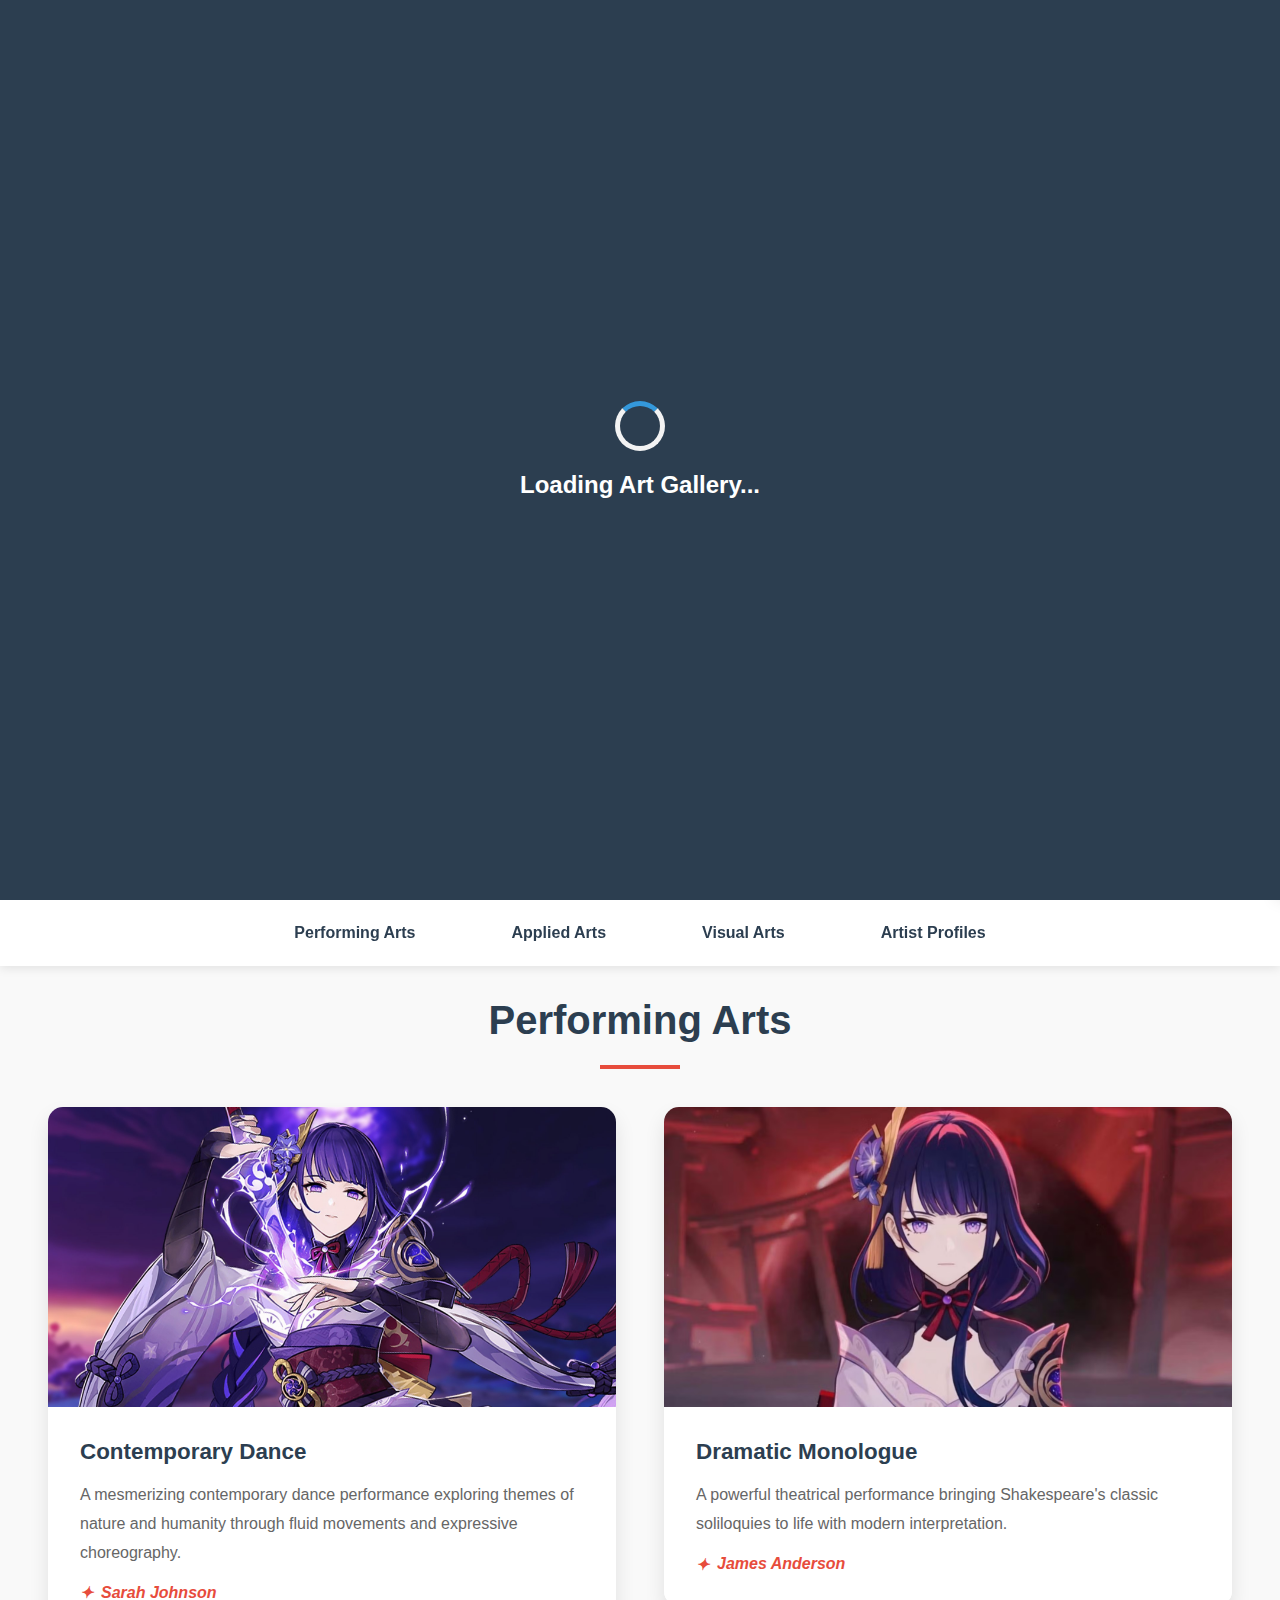
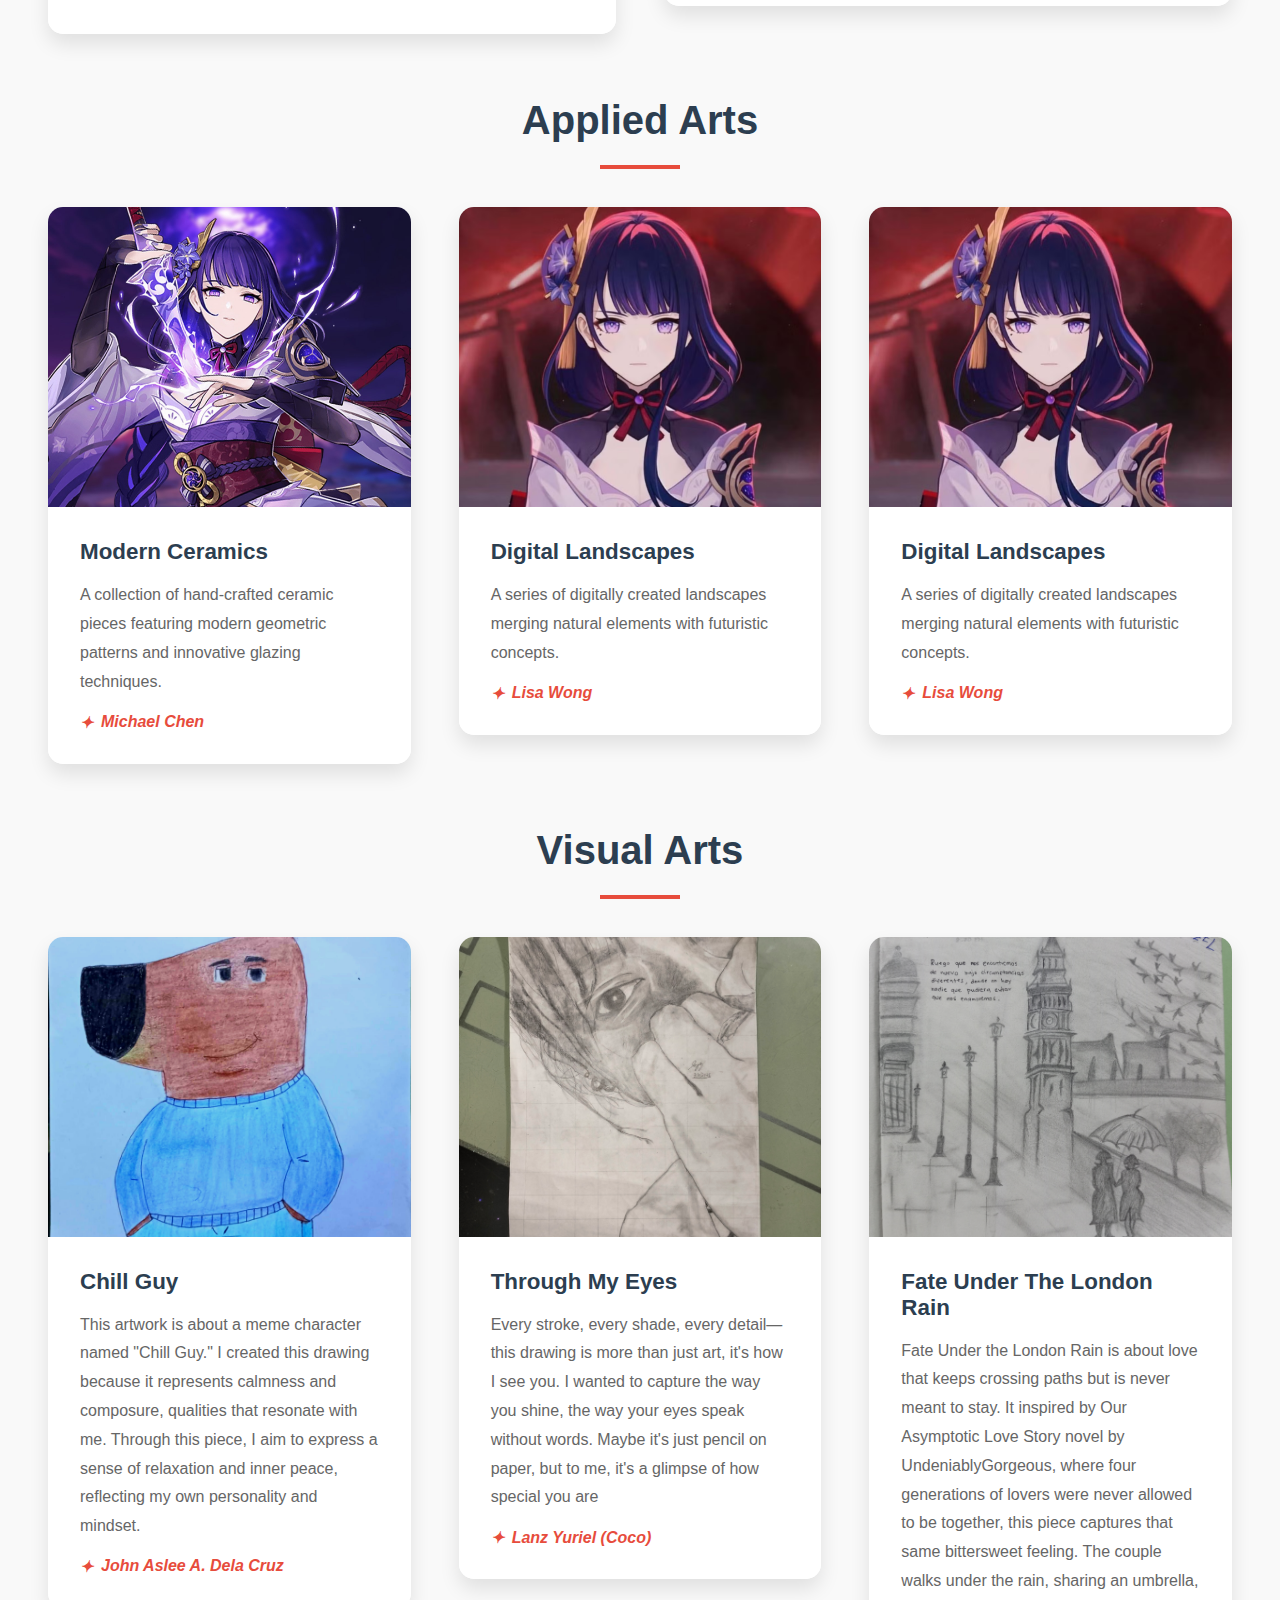
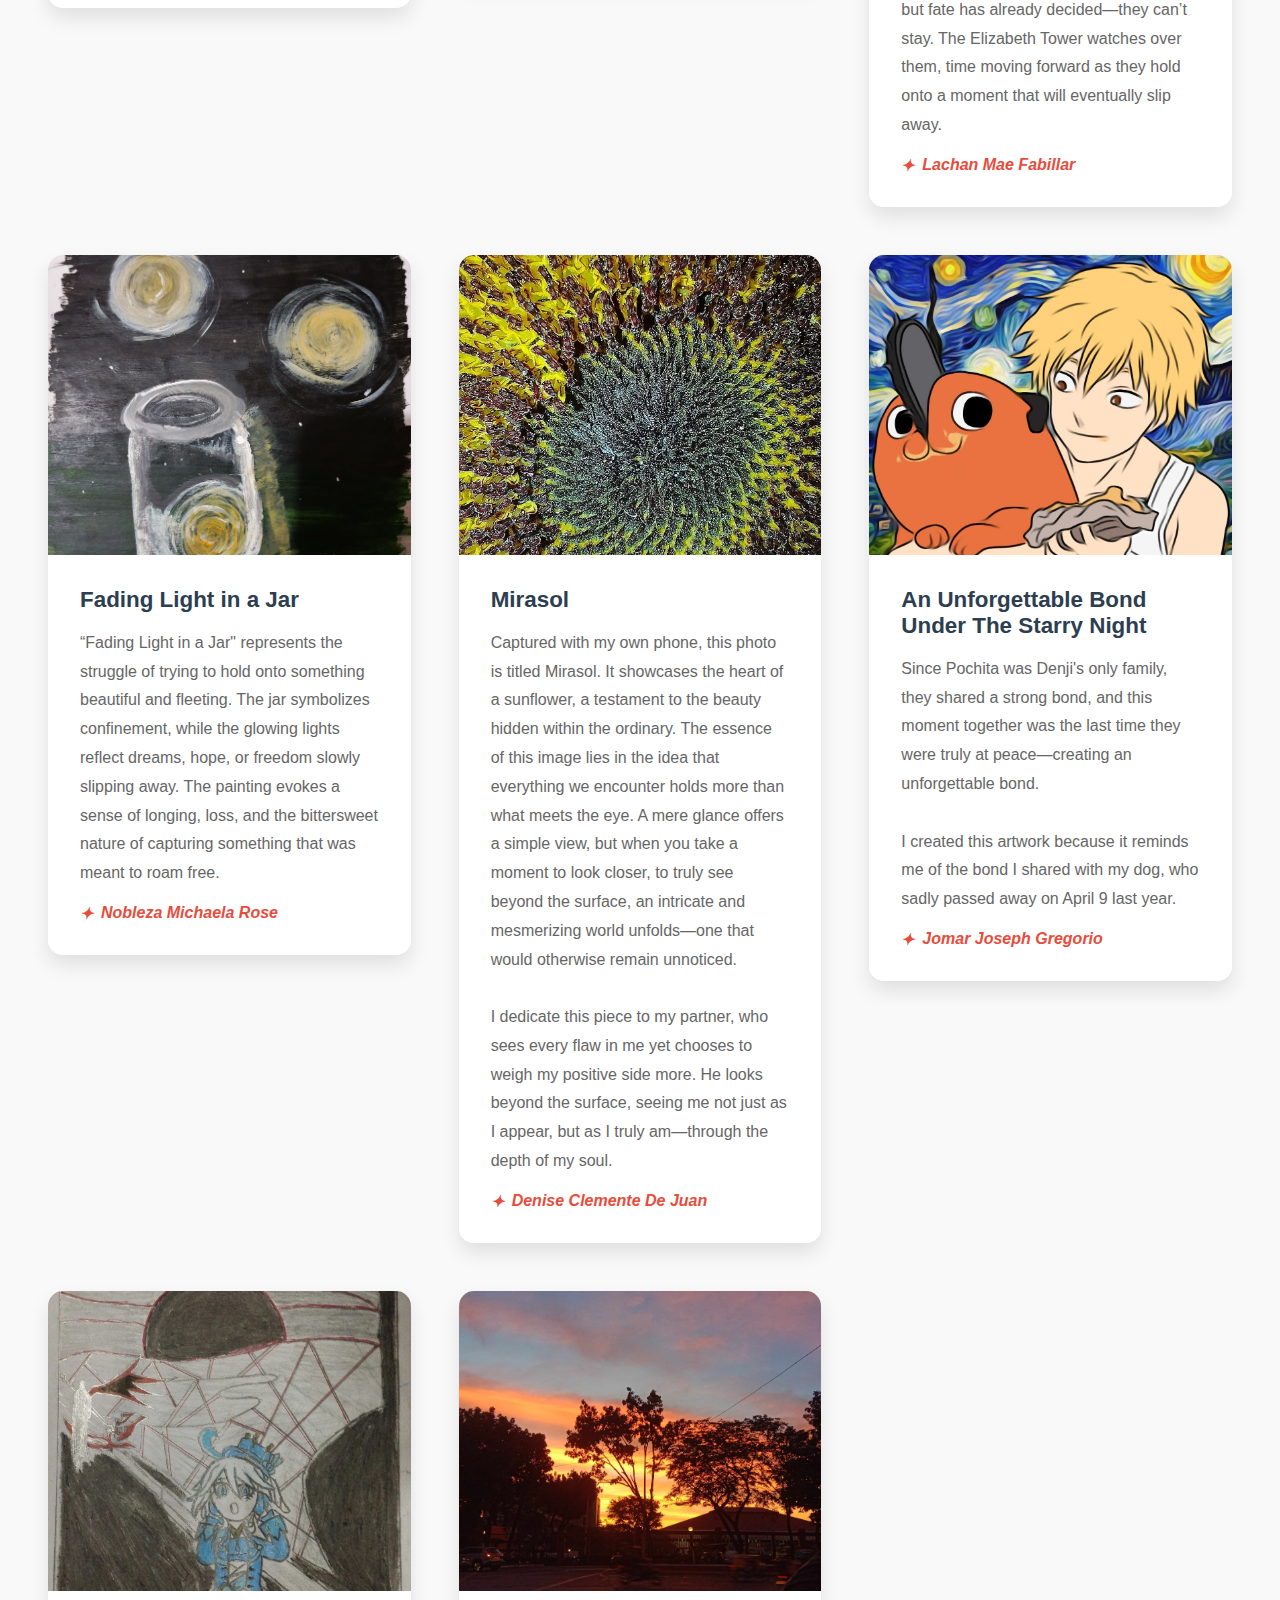
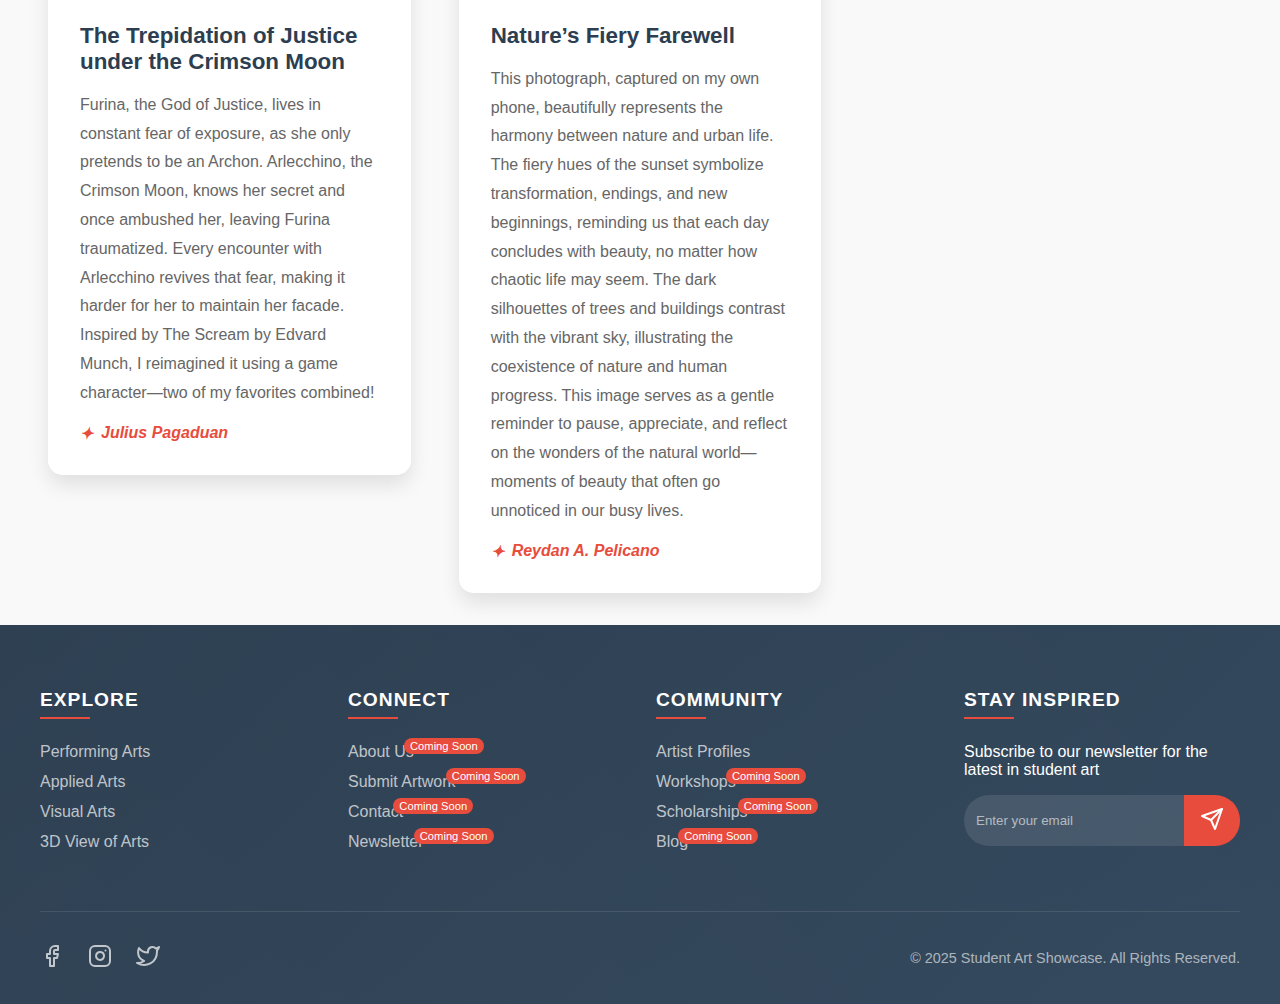
==== commit ada44a04: "fix mobile view" ====
--- a/index.html
+++ b/index.html
@@ -55,7 +55,7 @@
 
         .gallery {
             display: grid;
-            grid-template-columns: repeat(auto-fill, minmax(350px, 1fr));
+/*             grid-template-columns: repeat(auto-fill, minmax(350px, 1fr)); */
             gap: 3rem;
             padding: 0 3rem;
             max-width: 1600px;
@@ -440,4 +440,4 @@
     </footer>
 </body>
 
-</html>+</html>
